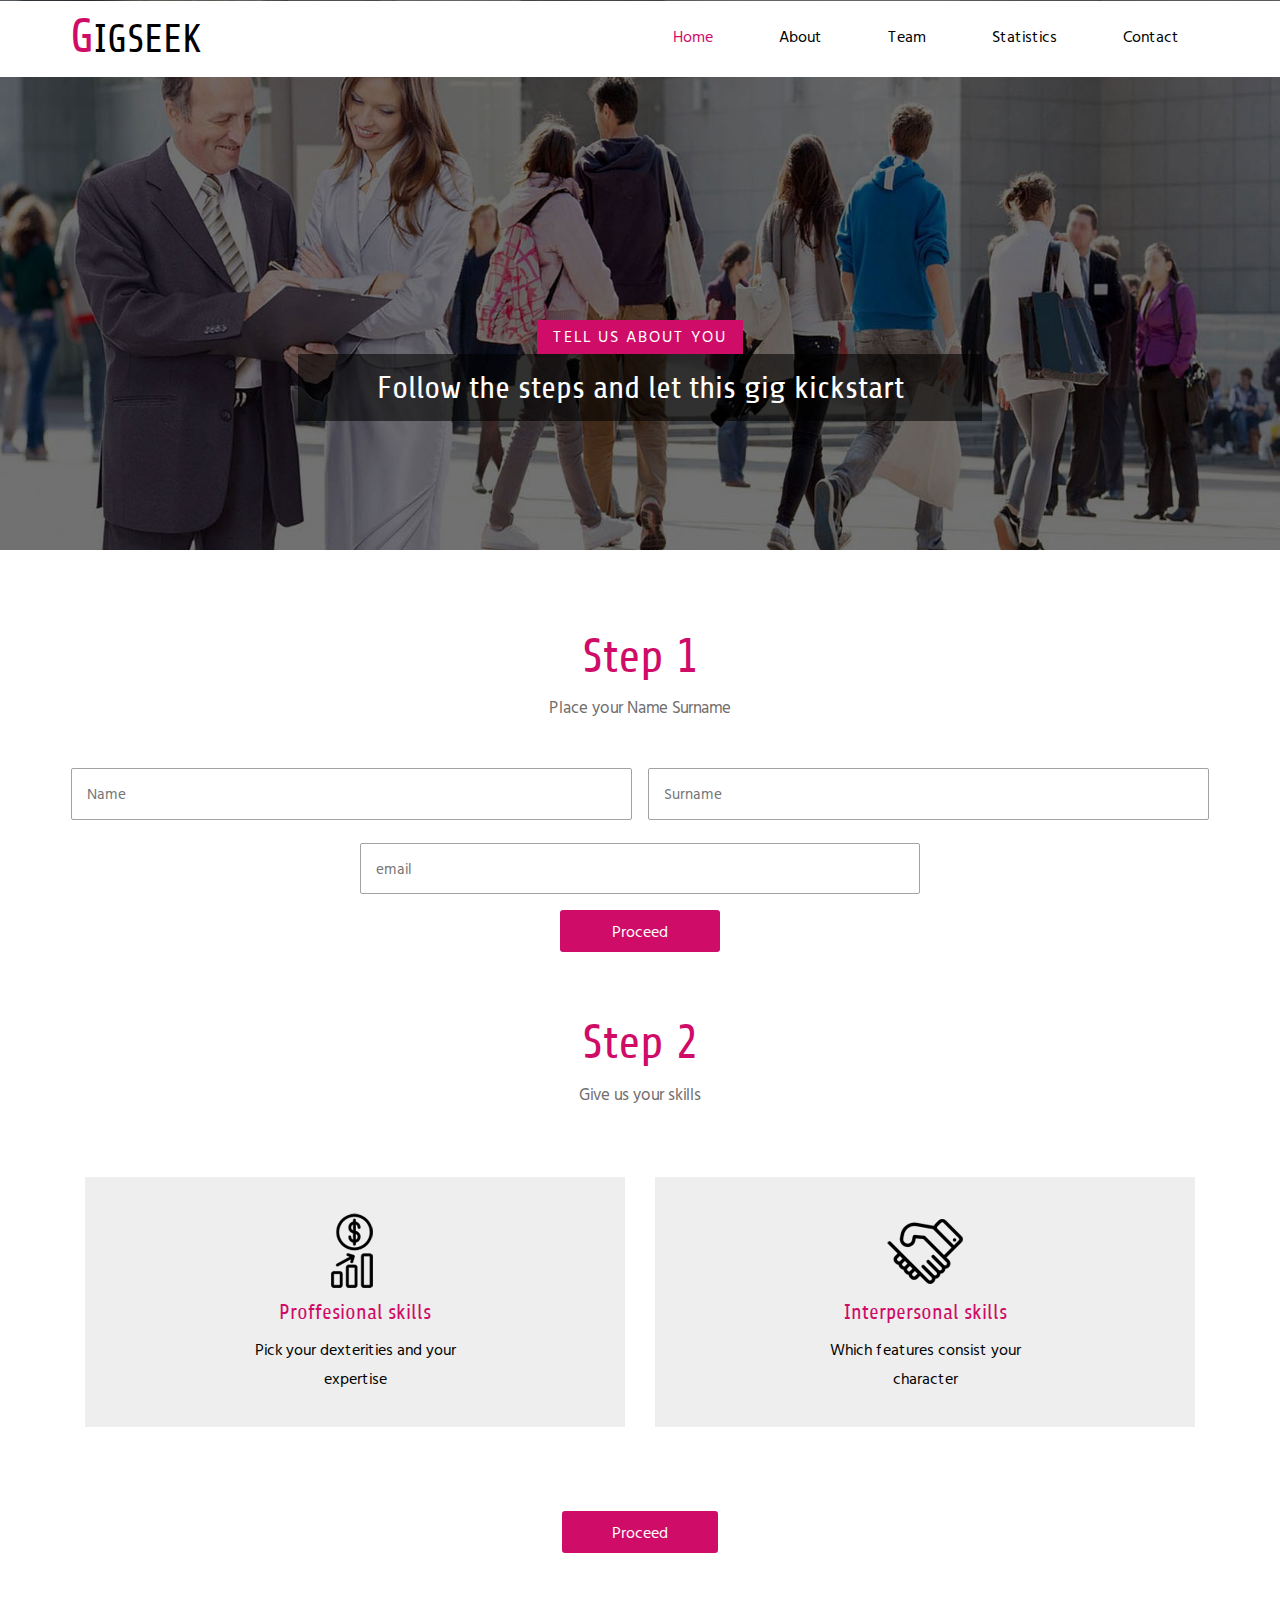
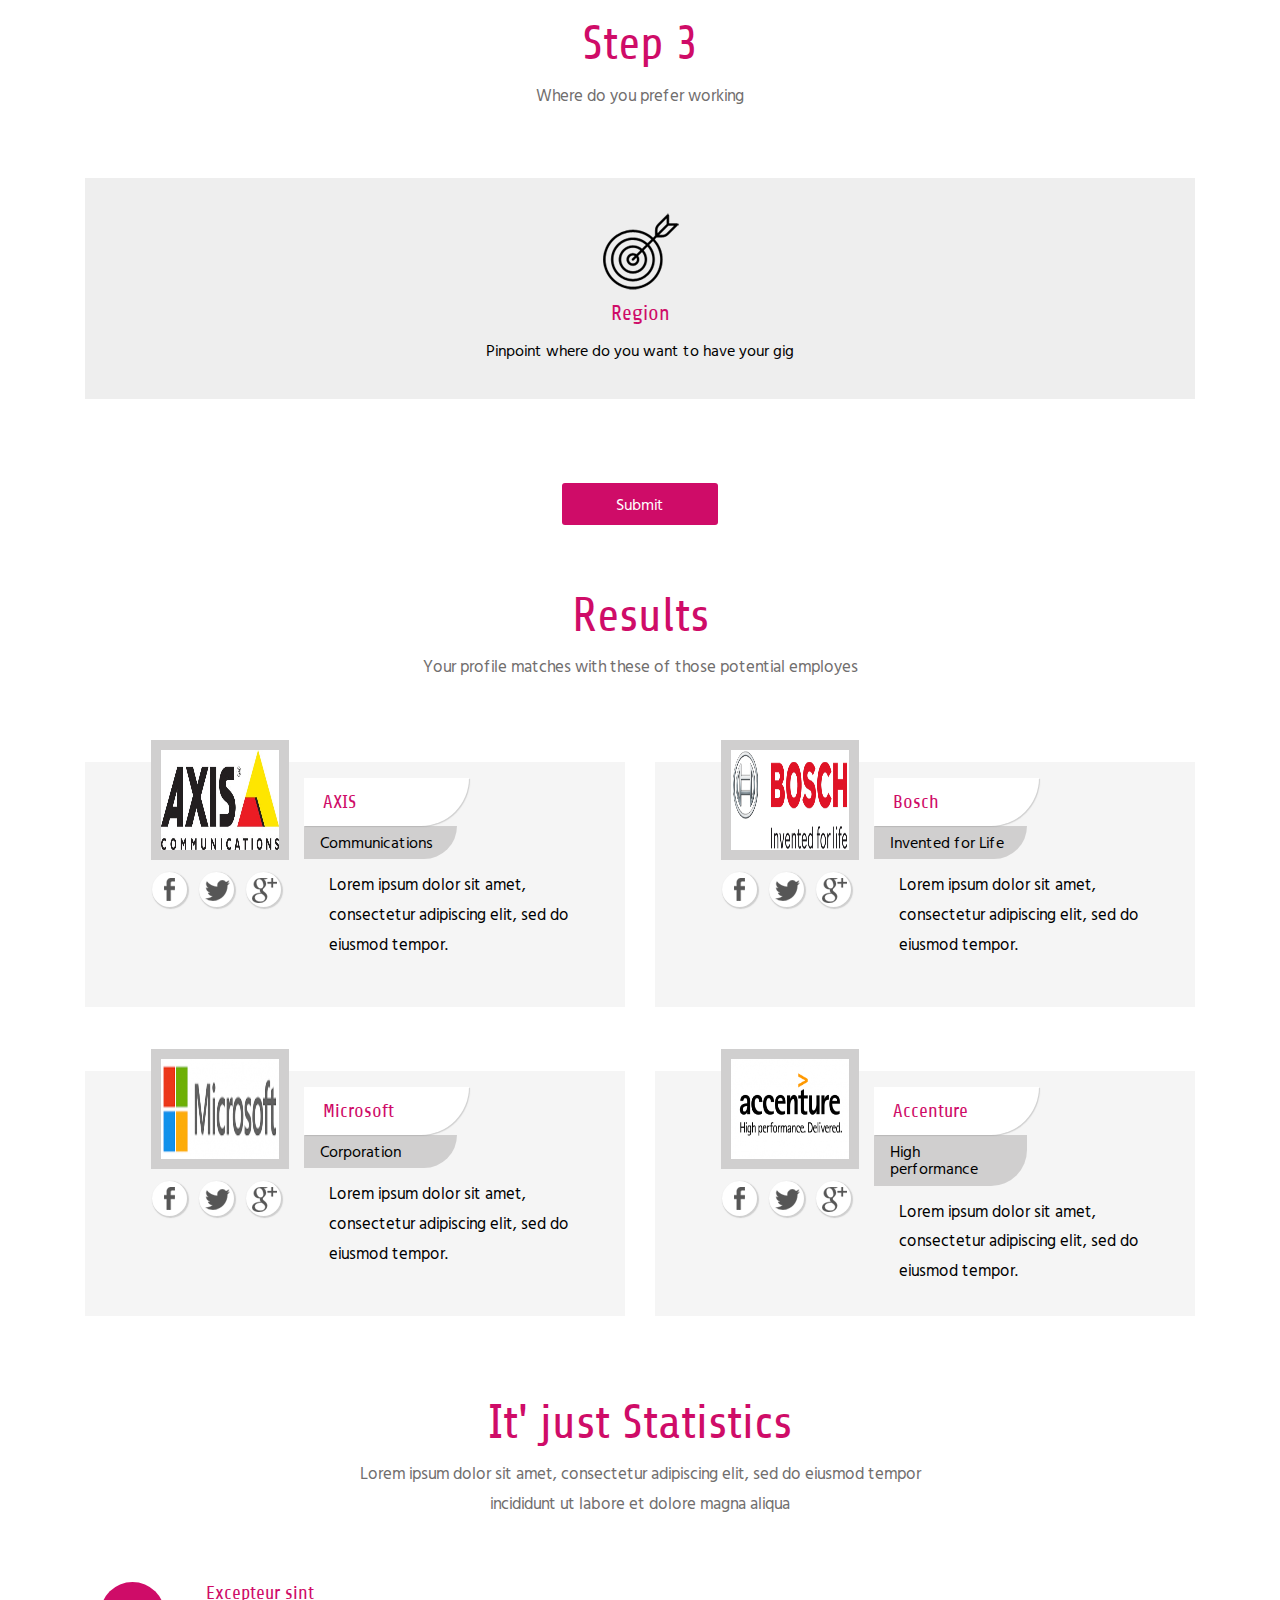
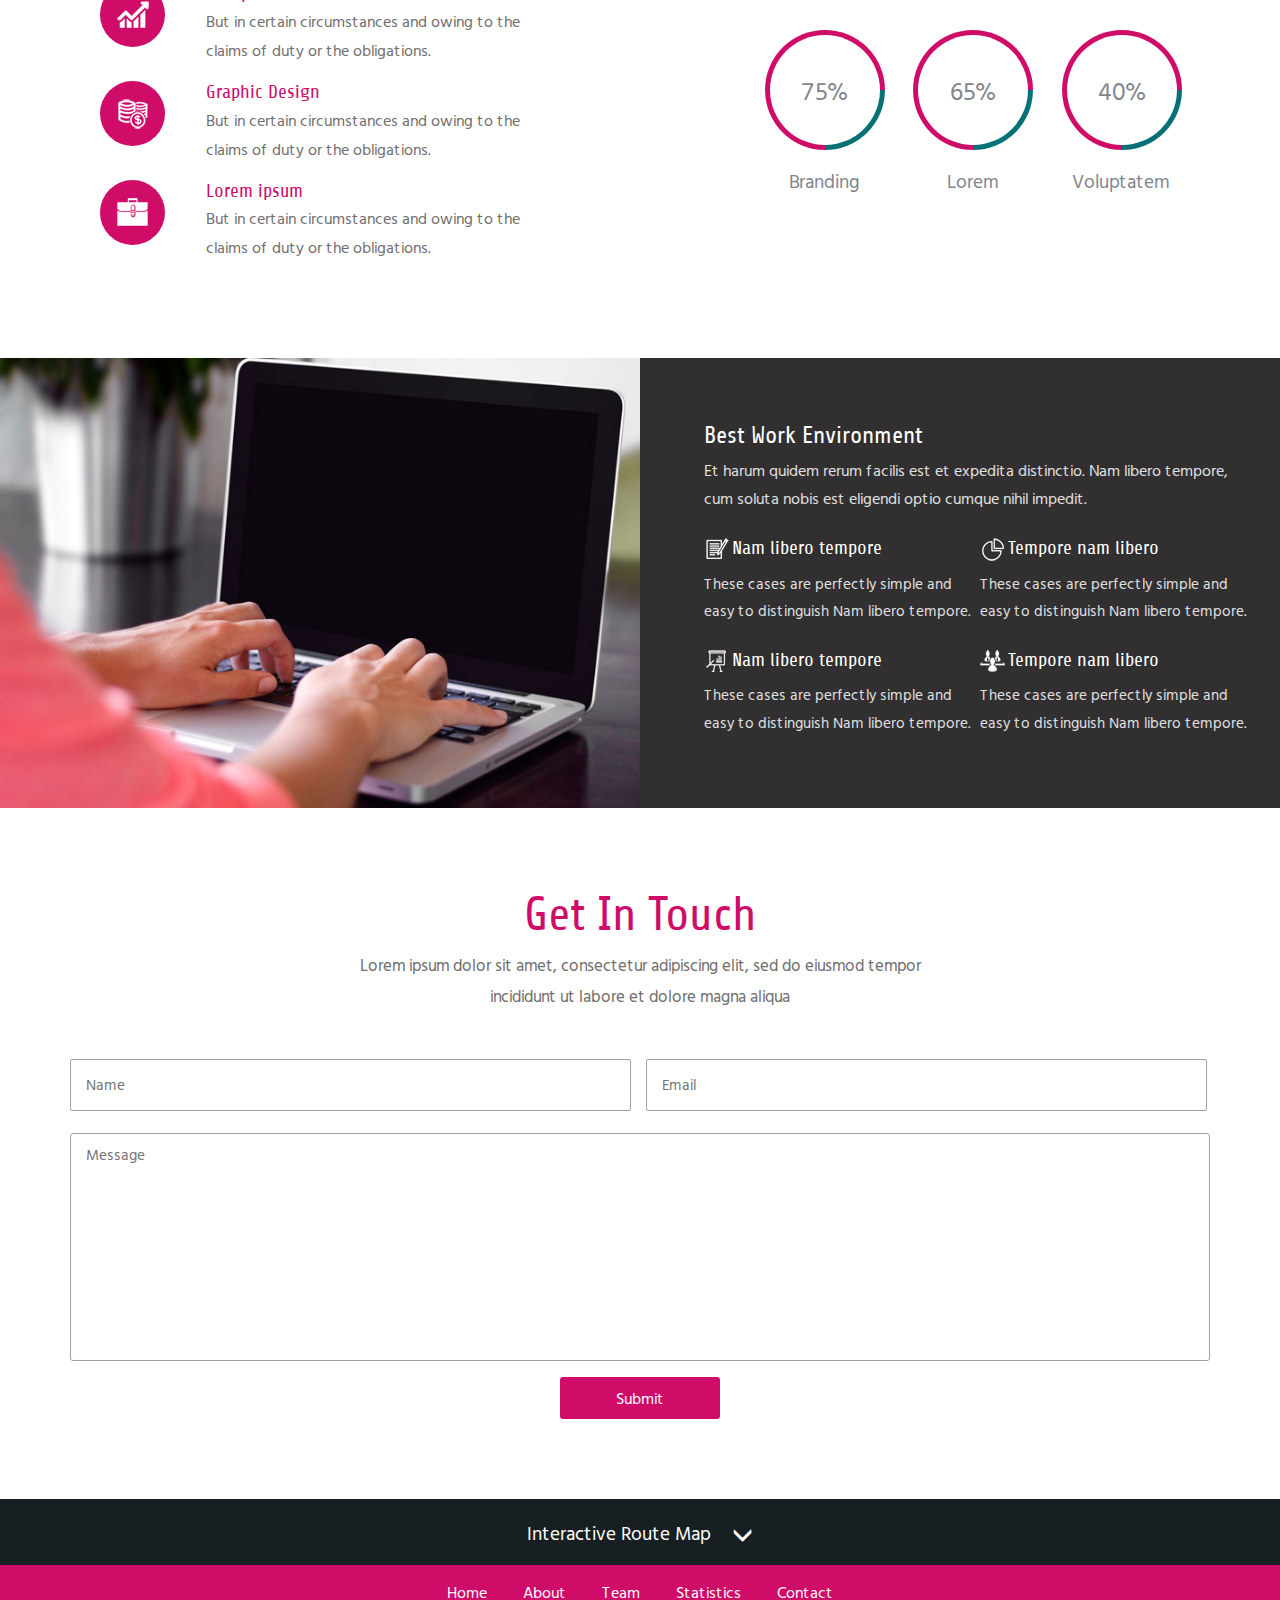
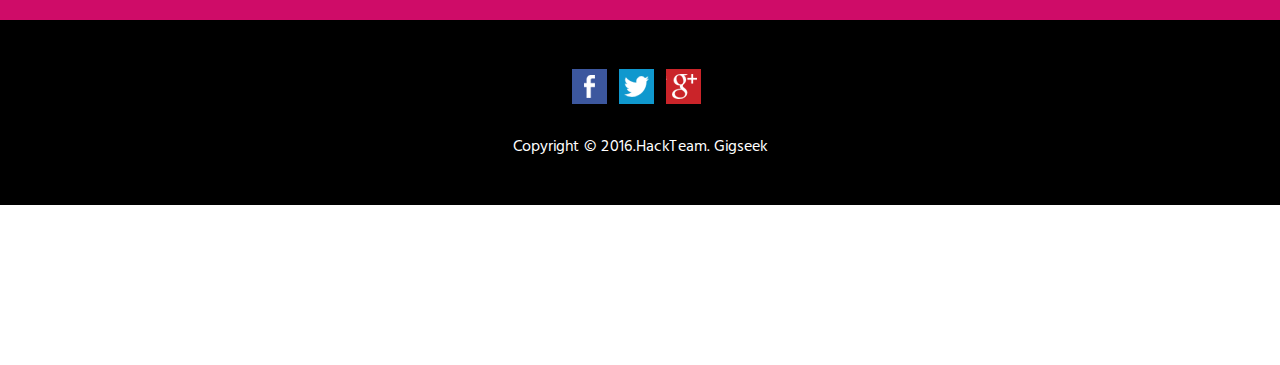
==== user.html @ b5176fba "add user page and modify home page" ====
<!DOCTYPE HTML>
<html>
<head>
<title>User</title>
<link href="css/bootstrap.css" rel="stylesheet" type="text/css" media="all">
<!-- jQuery (necessary for Bootstrap's JavaScript plugins) -->
<!-- Custom Theme files -->
<link href="css/style.css" rel="stylesheet" type="text/css" media="all"/>
<!-- Custom Theme files -->
<meta name="viewport" content="width=device-width, initial-scale=1">
<meta http-equiv="Content-Type" content="text/html; charset=utf-8" />
<meta name="keywords" content="" />
<script type="application/x-javascript"> addEventListener("load", function() { setTimeout(hideURLbar, 0); }, false); function hideURLbar(){ window.scrollTo(0,1); } </script>
<!--Google Fonts-->
<!--google fonts-->
<script src="js/jquery-1.11.0.min.js"></script>
<script src="js/jquery.circlechart.js"></script>
<!-- start-smoth-scrolling -->
<script type="text/javascript" src="js/move-top.js"></script>
<script type="text/javascript" src="js/easing.js"></script>
<script type="text/javascript">
	jQuery(document).ready(function($) {
		$(".scroll").click(function(event){		
			event.preventDefault();
			$('html,body').animate({scrollTop:$(this.hash).offset().top},1000);
		});
	});

	jQuery(document).ready(function($) {
		$(".nextstep").click(function(event){		
			event.preventDefault();
			$('html,body').animate({scrollTop:$(this).offset().top},500);
		});
	});
</script>
<!-- start-smoth-scrolling -->
</head>
<body>
<!--header strat here-->
<div class="header" id="home">
	<div class="container">
	  <div class="header-main">
	     <div class="logo">
		    <h1><a href="index.html"><span class="logo-clr">G</span>IGSEEK</a>		 </h1>
	     </div>
	     <div class="top-nav">
		 	 <span class="menu"> <img src="images/icon.png" alt=""></span>	
		      <nav class="cl-effect-1" id="cl-effect-1">		   		       											
					<ul class="res">
						<li><a href="#home" class="scroll active">Home</a></li>
						<li><a href="#about" class="scroll">About</a></li>
						<li><a href="#team" class="scroll">Team</a></li>
						<li><a href="#gallery" class="scroll">Statistics</a></li>	
						<li><a href="#contact" class="scroll">Contact</a></li>						
					</ul>
		   </nav>
				<!-- script-for-menu -->
								 <script>
								   $( "span.menu" ).click(function() {
									 $( "ul.res" ).slideToggle( 300, function() {
									 // Animation complete.
									  });
									 });
								</script>
				<!-- /script-for-menu -->

	    </div>
	     <div class="clearfix"> </div>
	  </div>
	</div>
</div>
<!--header strat here-->
<!--banner start here-->
<div  style="min-height:550px;" class="banner">
	<div class="container">
		<div class="banner-main">
			   <h3>Tell us about you</h3>
			   <h2>Follow the steps and let this gig kickstart</h2>
			<div class="clearfix"> </div>
		</div>
	</div>
</div>
<!--banner end here-->
<!--about start here-->
<div class="about-w3l" id="about">
	<div class="container">
		<div class="about-main-w3l">
			<div style='min-height: 350px;' class="about-top-w3l">
			   <h3>Step 1</h3>
			   <p> Place your Name Surname</p>
			   <div style=' margin-top: 4%;' class="get-touch-bottom">
			  	<form action="#" method="post">
			  		<input type="text" placeholder="Name" name="Name" required>
			  		 <input type="text" class="no-mar" placeholder="Surname" name="Surname" required>

			  		 <input type="text" class="no-mar" placeholder="email" name="email" required>
			  		
			  		<input type="submit"  class='nextstep' value="Proceed">
			  	</form>
			  </div>
			   




			</div>
		</div>
		<div class="about-main-w3l">
			<div style='min-height: 420px;' class="about-top-w3l">
 				<h3>Step 2</h3>
			   	<p> Give us your skills</p>
			   	<div style='margin-top: 6%;'>
			   		<div class="col-md-6 about-grid">
						<div class="about-grid-main">
							<img src="images/d1.png" alt="">
							<h4>Proffesional skills</h4>
							<p> Pick your dexterities and your expertise</p>
						</div>
					</div>
					<div class="col-md-6 about-grid">
						<div class="about-grid-main">
							<img src="images/d3.png" alt="">
							<h4>Interpersonal skills</h4>
							<p> Which features consist your character</p>
						</div>
					</div>

					<div style='margin-top:6%;' class=' col-md-12 get-touch-bottom '>
					
						<input type="submit"  class='nextstep' value="Proceed">
				
					</div>
			  		
				</div>
				
			  <div class="clearfix"> </div>
			</div>			
		</div>

		<div class="about-main-w3l">
			<div style='min-height: 420px;' class="about-top-w3l">
 				<h3>Step 3</h3>
			   	<p> Where do you prefer working</p>
			   	<div style='margin-top: 6%;'>
			   		<div class="col-md-12 about-grid">
						<div class="about-grid-main">
							<img src="images/d2.png" alt="">
							<h4>Region</h4>
							<p> Pinpoint where do you want to have your gig</p>
						</div>
					</div>
				
					<div style='margin-top:6%;' class=' col-md-12 get-touch-bottom '>
					
						<input type="submit"  class='nextstep' value="Submit">
				
					</div>
			  		
				</div>
				
			  <div class="clearfix"> </div>
			</div>			
		</div>
	
</div>
<!--about end here-->
<!--team start here-->
<div class="team" id="team">
	<div class="container">
		<div class="team-main">
			  <div class="team-top">
			  	<h3>Results</h3>
			  	<p>Your profile matches with these of those potential employes</p>
			  </div>
			  <div class="team-bottom">
			  	<div class="col-md-6 team-gris">
			  		<div class="team-member">
				  		<div class="team-img">
				  			<img style='  width: 64%;  height: 120px;' src="images/axis.jpg" alt="" class="img-responsive">
				  			<ul class="team-mem">				  				
				  				<li><a href="#" class="fa"><span class="team-icon"> </span> </a></li>
				  				<li><a href="#" class="tw"><span class="team-icon"> </span> </a></li>
				  				<li><a href="#" class="g"><span class="team-icon"> </span> </a></li>
				  			</ul>
				  		</div>
				  		<div class="team-text">
				  			<h3>AXIS</h3>
				  			<h4>Communications</h4>
				  		   <p>Lorem ipsum dolor sit amet, consectetur adipiscing elit, sed do eiusmod tempor.</p>
				  		</div>
				  	  <div class="clearfix"> </div>
			  	   </div>
			  	</div>
			  	<div class="col-md-6 team-gris">
			  	   <div class="team-member">
				  		<div class="team-img">
				  			<img style='  width: 64%;   height: 120px;' src="images/bosch.png" alt="" class="img-responsive">
				  			<ul class="team-mem">				  				
				  				<li><a href="#" class="fa"><span class="team-icon"> </span> </a></li>
				  				<li><a href="#" class="tw"><span class="team-icon"> </span> </a></li>
				  				<li><a href="#" class="g"><span class="team-icon"> </span> </a></li>
				  			</ul>
				  		</div>
				  		<div class="team-text">
				  			<h3>Bosch</h3>
				  			<h4>Invented for Life</h4>
				  		   <p>Lorem ipsum dolor sit amet, consectetur adipiscing elit, sed do eiusmod tempor.</p>
				  		</div>
				  	  <div class="clearfix"> </div>
			  	   </div>
			  </div>
			  	<div class="clearfix"> </div>
			 </div>
			 <div class="team-bottom">
			  	<div class="col-md-6 team-gris">
			  		<div class="team-member">
				  		<div class="team-img">
				  			<img  style=' width: 64%;   height: 120px;' src="images/microsoft.png" alt="" class="img-responsive">
				  			<ul class="team-mem">				  				
				  				<li><a href="#" class="fa"><span class="team-icon"> </span> </a></li>
				  				<li><a href="#" class="tw"><span class="team-icon"> </span> </a></li>
				  				<li><a href="#" class="g"><span class="team-icon"> </span> </a></li>
				  			</ul>
				  		</div>
				  		<div class="team-text">
				  			<h3>Microsoft</h3>
				  			<h4>Corporation</h4>
				  		   <p>Lorem ipsum dolor sit amet, consectetur adipiscing elit, sed do eiusmod tempor.</p>
				  		</div>
				  	  <div class="clearfix"> </div>
			  	   </div>
			  	</div>
			  	<div class="col-md-6 team-gris">
			  		<div class="team-member">
				  		<div class="team-img">
				  			<img  style=' width: 64%;   height: 120px;' src="images/accenture.png" alt="" class="img-responsive">
				  			<ul class="team-mem">				  				
				  				<li><a href="#" class="fa"><span class="team-icon"> </span> </a></li>
				  				<li><a href="#" class="tw"><span class="team-icon"> </span> </a></li>
				  				<li><a href="#" class="g"><span class="team-icon"> </span> </a></li>
				  			</ul>
				  		</div>
				  		<div class="team-text">
				  			<h3>Accenture</h3>
				  			<h4>High performance</h4>
				  		   <p>Lorem ipsum dolor sit amet, consectetur adipiscing elit, sed do eiusmod tempor.</p>
				  		</div>
				  	  <div class="clearfix"> </div>
			  	   </div>
			  	</div>
			  	
		</div>
	</div>
</div>
<!--team end here-->
<!--design1 start here-->
<!--design1 end here-->
<!--services start here-->
<div class="gallery" id="gallery">
	<div class="container">
		<div class="services-main-agile">
			   <div class="service-top-agile">
				   <h3>It' just Statistics</h3>
				   <p>Lorem ipsum dolor sit amet, consectetur adipiscing elit, sed do eiusmod tempor incididunt ut labore et dolore magna aliqua</p>
			  </div>
			  <div class="services-bottom">
			  	 <div class="col-md-7 services-bottom-left">
			  		<div class="ser-grid">
			  		    <div class="col-md-2 ser-icon">
			  			   <span><img src="images/d4.png" alt=""></span>
			  			</div>
			  			<div class="col-md-10 ser-text">
			  				<h4>Excepteur sint</h4>
			  				<p>But in certain circumstances and owing to the claims of duty or the obligations.</p>
			  			</div>
			  			<div class="clearfix"> </div>
			  		</div>
			  		<div class="ser-grid">
			  		    <div class="col-md-2 ser-icon">
			  			   <span><img src="images/d7.png" alt=""></span>
			  			</div>
			  			<div class="col-md-10 ser-text">
			  				<h4>Graphic Design</h4>
			  				<p>But in certain circumstances and owing to the claims of duty or the obligations.</p>
			  			</div>
			  			<div class="clearfix"> </div>
			  		</div>
			  		<div class="ser-grid">
			  		    <div class="col-md-2 ser-icon">
			  			   <span><img src="images/d6.png" alt=""></span>
			  			</div>
			  			<div class="col-md-10 ser-text">
			  				<h4>Lorem ipsum</h4>
			  				<p>But in certain circumstances and owing to the claims of duty or the obligations.</p>
			  			</div>
			  			<div class="clearfix"> </div>
			  		</div>
			  		
			  	 </div>
			  	 <div class="col-md-5 services-bottom-rit">
			  	 	<div class="col-md-4 ser-crl1">
			  		  <div class="demo-4" data-percent="75"> </div>
			  		  <h4>Branding</h4>
			  		 </div>
			  		 <div class="col-md-4 ser-crl1">
				      <div class="demo-5" data-percent="65"> </div>
				      <h4>Lorem</h4>
				     </div>
				     <div class="col-md-4 ser-crl1">
				      <div class="demo-6" data-percent="40"> </div>
				      <h4>voluptatem</h4>
				     </div>
				     <div class="clearfix"> </div>
			  	 </div>
                        <script>
							$('.demo-4').percentcircle({
							animate : true,
							diameter : 100,
							guage: 3,
							coverBg: '#fff',
							bgColor: '#cf790c',
							fillColor: '#46CFB0',
							percentSize: '18px',
							percentWeight: 'normal'
							});		
							$('.demo-5').percentcircle({
							animate : true,
							diameter : 100,
							guage: 3,
							coverBg: '#fff',
							bgColor: '#efefef',
							fillColor: '#8BC163',
							percentSize: '18px',
							percentWeight: '20px'
							});	
							$('.demo-6').percentcircle({
							animate : true,
							diameter : 100,
							guage: 10,
							coverBg: '#fff',
							bgColor: '#efefef',
							fillColor: '#D870A9',
							percentSize: '18px',
							percentWeight: 'normal'
							});		
										
								</script>			  	 
			   <div class="clearfix"> </div>
		    </div>			
		</div>
	</div>
</div>
<!--services end here-->
<!--design2 start here-->
<div class="design2">
	<div class="design-2-main">
		<div class="col-md-6 design2-left">
			
		</div>
		<div class="col-md-6 design2-right">
			<div class="design2-top">
				<h3>Best Work Environment</h3>
			    <p> Et harum quidem rerum facilis est et expedita distinctio. Nam libero tempore, cum soluta nobis est eligendi optio cumque nihil impedit.</p>
			</div>
		   <div class="design2-main-grid">
			   	<div class="design2-grid-left">
			   		<span class="d-work"> </span>
			   		<div class="design2-text">
			   			<h4>Nam libero tempore</h4>			   			
			   		</div>
			   		<p> These cases are perfectly simple and easy to distinguish Nam libero tempore.</p>
			   		<div class="clearfix"> </div>
			   	</div>
			   	<div class="design2-grid-left">
			   		<span class="d1-work"> </span>
			   		<div class="design2-text">
			   			<h4>Tempore nam libero</h4>			   			
			   		</div>
			   		<p> These cases are perfectly simple and easy to distinguish Nam libero tempore.</p>
			   		<div class="clearfix"> </div>
			   	</div>
			  <div class="clearfix"> </div>
		   </div>
		   <div class="design2-main-grid">
			   	<div class="design2-grid-left">
			   		<span class="d2-work"> </span>
			   		<div class="design2-text">
			   			<h4>Nam libero tempore</h4>			   			
			   		</div>
			   		<p> These cases are perfectly simple and easy to distinguish Nam libero tempore.</p>
			   		<div class="clearfix"> </div>
			   	</div>
			   	<div class="design2-grid-left">
			   		<span class="d3-work"> </span>
			   		<div class="design2-text">
			   			<h4>Tempore nam libero</h4>			   			
			   		</div>
			   		<p> These cases are perfectly simple and easy to distinguish Nam libero tempore.</p>
			   		<div class="clearfix"> </div>
			   	</div>
			  <div class="clearfix"> </div>
		   </div>
		</div>
		<div class="clearfix"> </div>
	</div>
</div>
<!--design2 end here-->
<!--gallery-->
<script src="js/easyResponsiveTabs.js" type="text/javascript"></script>
		    <script type="text/javascript">
			    $(document).ready(function () {
			        $('#horizontalTab').easyResponsiveTabs({
			            type: 'default', //Types: default, vertical, accordion           
			            width: 'auto', //auto or any width like 600px
			            fit: true   // 100% fit in a container
			        });
			    });
				
</script>
<!--script-->
<script src="js/jquery.chocolat.js"></script>
		<link rel="stylesheet" href="css/chocolat.css" type="text/css" media="screen" charset="utf-8">
		<!--light-box-files -->
		<script type="text/javascript" charset="utf-8">
		$(function() {
			$('.img-top a').Chocolat();
		});
		</script>

<!--gallery-->

<!--gallery-->
<!--happy start here-->
<script src="js/responsiveslides.min.js"></script>
 <script>
    // You can also use "$(window).load(function() {"
    $(function () {
      $("#slider").responsiveSlides({
      	auto: true,
        manualControls: '#slider3-pager',
      });
    });
  </script>
<!--happy end here-->
<!--get in touch start here-->
<div class="get-touch" id="contact">
	<div class="container">
		<div class="get-touch-main">
			  <div class="get-touch-top">
			  	   <h3>Get In Touch</h3>
			  	   <p>Lorem ipsum dolor sit amet, consectetur adipiscing elit, sed do eiusmod tempor incididunt ut labore et dolore magna aliqua</p>
			  </div>
			  <div class="get-touch-bottom">
			  	<form action="#" method="post">
			  		<input type="text" placeholder="Name" name="Name">
			  		 <input type="text" class="no-mar" placeholder="Email" name="Email" required>
			  		<textarea placeholder="Message" name="Message" ></textarea>
			  		<input type="submit" value="Submit">
			  	</form>
			  </div>
		</div>
	</div>
</div>
<!--get in touch end here-->
<!--map start here-->
	<div class="map">
		<ul class="faq">
			<li class="item1 wow fadeInDown animated" data-wow-delay=".5s"><a href="#">Interactive Route Map<span class="glyphicon glyphicon-menu-down"></span></a>
				<ul>
					<li class="subitem1">
						<iframe src=""> </iframe>
					</li>										
				</ul>
			</li>
		</ul>
		<!-- script for tabs -->
		<script type="text/javascript">
			$(function() {
			
				var menu_ul = $('.faq > li > ul'),
					   menu_a  = $('.faq > li > a');
				
				menu_ul.hide();
			
				menu_a.click(function(e) {
					e.preventDefault();
					if(!$(this).hasClass('active')) {
						menu_a.removeClass('active');
						menu_ul.filter(':visible').slideUp('normal');
						$(this).addClass('active').next().stop(true,true).slideDown('normal');
					} else {
						$(this).removeClass('active');
						$(this).next().stop(true,true).slideUp('normal');
					}
				});
			
			});
		</script>
		<!-- script for tabs -->
	</div>
<!--map end here-->
<!--footer nav start-->
<div class="footer">
	<div class="container">
		<div class="footer-main">
			<ul>
				<li><a href="#home" class="scroll active">Home</a></li>
				<li><a href="#about" class="scroll">About</a></li>
				<li><a href="#team" class="scroll">Team</a></li>
				<li><a href="#gallery" class="scroll">Statistics</a></li>	
				<li><a href="#contact" class="scroll">Contact</a></li>						
			</ul>
		</div>
	</div>
</div>
<!--footer nav end here--> 
<!--copy rights start here-->
<div class="copy-right">
	<div class="container">
		 <div class="copy-rights-main">		
		 	       <ul class="ftr-icons">
					<li><a href="#"><span class="fa"> </span>
						<div class="tooltip"><span>Facebook</span></div>
					</a></li>
					<li><a href="#"><span class="tw"> </span>
						<div class="tooltip"><span>Twitter</span></div>
					</a></li>
					<li><a href="#"><span class="g"> </span>
						<div class="tooltip"><span>Google</span></div>
					</a></li>
				  </ul>
 	
		 		  <p>Copyright &copy; 2016.HackTeam. Gigseek</p>		 	
    	 </div>
    </div>
     <script type="text/javascript">
										$(document).ready(function() {
											/*
											var defaults = {
									  			containerID: 'toTop', // fading element id
												containerHoverID: 'toTopHover', // fading element hover id
												scrollSpeed: 1200,
												easingType: 'linear' 
									 		};
											*/
											
											$().UItoTop({ easingType: 'easeOutQuart' });
											
										});
									</script>
						<a href="#" id="toTop" style="display: block;"> <span id="toTopHover" style="opacity: 1;"> </span></a>

</div>
<!--copy right end here-->
</body>
</html>
---- css/style.css ----
h4, h5, h6,
h1, h2, h3 {margin: 0;}
ul, ol {margin: 0;}
p {margin: 0;}
html, body{
  font-family: 'HindVadodara-Regular';
   font-size: 100%;
   background:#fff; 
}
a {
  text-decoration: none;
  transition: 0.5s all;
  -webkit-transition: 0.5s all;
  -moz-transition: 0.5s all;
  -o-transition: 0.5s all;
}
a:hover {
  transition: 0.5s all;
  -webkit-transition: 0.5s all;
  -moz-transition: 0.5s all;
  -o-transition: 0.5s all;
  text-decoration:none;
}
@font-face {
    font-family: 'Share-Regular';
    src:url(../fonts/Share-Regular.ttf) format('truetype');
}
@font-face {
	font-family: 'HindVadodara-Regular';
    src:url(../fonts/HindVadodara-Regular.ttf) format('truetype');
}
/*--header start here--*/
/*--header start here--*/
.header {
    padding: 1em 0em;
    background:#fff;
	position: fixed;
    width: 100%;
    z-index: 99;
}
.logo {
    float: left;
}
span.menu {
    display: none;
}
.top-nav {
    float: right;
	position:static;
}
.top-nav ul {
    padding: 0px;
    list-style: none;
}
.top-nav ul li {
    display: inline-block;
}
.top-nav ul li a {
    padding: 0.5em 1em;
    font-size: 1em;
    color:#000;
    display: block;
    font-family: 'HindVadodara-Regular';
}
.top-nav ul li a:hover,.top-nav ul li a.active {
	color:#CF0C68;
}
.logo h1 {
    font-size: 2.5em;
    font-family: 'Share-Regular';
    
}
span.logo-clr {
    color: #CF0C68;
    font-size: 1.2em;
    display: inline-block;
    line-height: 0.7em;
}
.logo h1 a{
	color:#000;
	 display: inline-block;
}

/*--commen style--*/
nav a:hover,
nav a:focus {
	outline: none;
}

/* Effect 1: Brackets */
.cl-effect-1 a::before,
.cl-effect-1 a::after {
	display: inline-block;
	opacity: 0;
	-webkit-transition: -webkit-transform 0.3s, opacity 0.2s;
	-moz-transition: -moz-transform 0.3s, opacity 0.2s;
	transition: transform 0.3s, opacity 0.2s;
}

.cl-effect-1 a::before {
	margin-right: 10px;
	content: '[';
	-webkit-transform: translateX(20px);
	-moz-transform: translateX(20px);
	transform: translateX(20px);
}

.cl-effect-1 a::after {
	margin-left: 10px;
	content: ']';
	-webkit-transform: translateX(-20px);
	-moz-transform: translateX(-20px);
	transform: translateX(-20px);
}

.cl-effect-1 a:hover::before,
.cl-effect-1 a:hover::after,
.cl-effect-1 a:focus::before,
.cl-effect-1 a:focus::after {
	opacity: 1;
	-webkit-transform: translateX(0px);
	-moz-transform: translateX(0px);
	transform: translateX(0px);
}

/* Effect 2: 3D rolling links, idea from http://hakim.se/thoughts/rolling-links */
.cl-effect-2 a {
	line-height: 44px;
	-webkit-perspective: 1000px;
	-moz-perspective: 1000px;
	perspective: 1000px;
}
/*--header end here--*/
/*--banner strat here--*/
.banner {
    background: url(../images/banner.jpg)no-repeat;
    min-height: 725px;
    background-size: cover;
}
.banner-main {
    padding-top: 20em;
        text-align: center;
}
.banner-main h3 {
    font-size: 1em;
    color: #fff;
    padding: 0.5em 1em;
    background: #CF0C68;
    display: inline-block;
    font-family: 'HindVadodara-Regular';
    text-transform: uppercase;
    letter-spacing: 2px;
}
.banner-main h2 {
    font-size: 2em;
    color: #fff;
    padding: 0.5em 1em;
    background: rgba(0, 0, 0, 0.57);
    display: block;
    width: 60%;
    margin: 0 auto;
    font-family: 'Share-Regular';
}
/*--banner end here--*/
/*--about start here--*/
.about-w3l {
    padding: 5em 0em;
}
.about-top-w3l {
    text-align: center;
    padding: 0em 0em 4em 0em;
}
.about-top-w3l h3 {
    font-size: 3em;
    color:#CF0C68;
    margin-bottom: 0.2em;
    font-family: 'Share-Regular';
}
.about-top-w3l p {
    font-size: 1.05em;
    color:#716E6E;
    margin: 0 auto;
    width: 50%;
    line-height: 1.8em;
}
.about-grid {
    text-align: center;
}
.about-grid-main {
    background: #eee;
    padding:2em 2em;
    border: 2px solid #EEEEEE;
}
.about-grid-main:hover{
	border: 2px solid #000;
	border-radius: 5px;
	transition: 0.5s all;
  -webkit-transition: 0.5s all;
  -moz-transition: 0.5s all;
  -o-transition: 0.5s all;
}
/*-- w3layouts --*/
.about-grid-main h4 {
    font-size: 1.3em;
    color:#CF0C68;
    margin: 0.5em 0em;
    font-family: 'Share-Regular';
}
.about-grid-main p {
    font-size: 1em;
    color: #000;
    line-height: 1.8em;
}
/*--about end here--*/
/*--team start here--*/
.team {
    padding: 0em 0em 5em 0em;
}
.team-bottom {
    margin-top: 4em;
}
.team-top {
    text-align: center;
    padding-bottom: 1em;
}
.team-top h3 {
    font-size: 3em;
    color: #CF0C68;
    margin-bottom: 0.2em;
    font-family: 'Share-Regular';
}
.team-top p {
    font-size: 1.05em;
    color: #716E6E;
    margin: 0 auto;
    width: 50%;
    line-height: 1.8em;
}
.team-img {
    float: left;
    width: 40%;
    position: absolute;
    top: -9%;
    left: 5%;
}
.team-text {
    float: right;
    width: 60%;
}
/*-- agileits --*/
.team-member {
    background: #f5f5f5;
    padding: 1em;
    position: relative;
    min-height: 245px;
}
.team-img img {
    border: 10px solid #D0CFCF;
    background-color: white;
    margin:0 auto;
}
.team-img ul.team-mem {
    padding:0.8em 0em 0em 0em;
    list-style: none;
        text-align: center;
}
.team-img ul.team-mem li{
   display: inline-block;
   margin-right: 0.5em;
}
.team-img ul.team-mem li a {
    background: url(../images/t-icons.png)no-repeat #fff;
    display: inline-block;
    width: 35px;
    height: 35px;
    border-radius: 50px;
    box-shadow: 1px 1px 1px 1px rgba(153, 153, 153, 0.41)
}
.team-img ul.team-mem li a.fa {
    background-position: 12px 5px;
}
.team-img ul.team-mem li a.tw {
    background-position:-17px 6px;
}
.team-img ul.team-mem li a.g {
    background-position:-47px 6px;
}
.team-img ul.team-mem li a:hover {
    background: url(../images/t-icons.png)no-repeat #CF0C68;
}
.team-img ul.team-mem li a.fa:hover {
    background-position: 12px -25px;
}
.team-img ul.team-mem li a.tw:hover {
    background-position: -17px -24px;
}
.team-img ul.team-mem li a.g:hover {
    background-position: -47px -25px;
}
/*-- w3layouts --*/
.team-text h3 {
    font-size: 1.2em;
    color: #CF0C68;
    background: #fff;
    padding: 0.7em 1em;
    display: inline-block;
    width: 54%;
    font-family: 'Share-Regular';
    border-radius: 0px 0px 50px 0px;    
    box-shadow: 1px 1px 1px 0px rgba(153, 153, 153, 0.41)
}
.team-text h4 {
    font-size: 1em;
    color: #000;
    padding: 0.5em 1em;
    background: #D0CFCF;
    width: 50%;
    border-radius: 0px 0px 36px 0px;
}
.team-text p {
    font-size: 1.03em;
    color: #000;
    line-height: 1.8em;
    margin: 10px 0px 0px 25px;
}
/*--team end here--*/
/*--design1 start here--*/
.design1-left {
    background: url(../images/b3.jpg)no-repeat;
    min-height: 400px;
    background-size: cover;
}
.design1-right {
    padding: 5em 3em;
}
.design1-right {
    padding: 7em 0em 0em 4em;
    background: #EEE;
    min-height: 400px;
}
.design1-right h3 {
    font-size: 2em;
    color:#CF0C68;
    margin-bottom: 0.4em;
    font-family: 'Share-Regular';
}

/*-- agileits --*/
.design1-right p {
    width: 50%;
    line-height: 1.8em;
    font-size: 1.1em;
    color: #000;
}
/*--design end here--*/
/*--services start here--*/
.services-agile {
    padding: 5em 0em;
}
.service-top-agile {
    text-align: center;
    padding-bottom: 4em;
}
.service-top-agile h3 {
    font-size: 3em;
    color: #CF0C68;
    margin-bottom: 0.2em;
    font-family: 'Share-Regular';
}
.service-top-agile p {
    font-size: 1.05em;
    color:#716E6E;
    margin: 0 auto;
    width: 50%;
    line-height: 1.8em;
}
.ser-icon span {
    display: inline-block;
    width: 65px;
    height: 65px;
    background:#CF0C68;
    text-align: center;
    border-radius: 70px;
    line-height: 3.9em;
        cursor: pointer;
}
.ser-icon span:hover{
	background:#4F5154;
	 transition: 0.5s all;
  -webkit-transition: 0.5s all;
  -moz-transition: 0.5s all;
  -o-transition: 0.5s all;
}
.ser-grid {
    margin-bottom: 1em;
}
.ser-text h4 {
    font-size: 1.2em;
    color:#CF0C68;
    margin-bottom: 0.2em;
    font-family: 'Share-Regular';
}
.ser-text p {
    font-size: 1em;
    color:#716E6E;
    line-height: 1.8em;
    width: 70%;
}
.services-bottom-rit {
    padding-top: 3em;
}
.ser-crl1 h4 {
    font-size: 1.2em;
    text-align: center;
    margin-top: 1em;
    color: #81858e;
	text-transform: capitalize;
}
/*--circle --*/
.demo-4 {
    height: 120px;
}
.demo-5 {
    height: 120px;
}
.demo-6 {
    height: 120px;
}
.cir {
    width: 110px !important;
    height: 110px !important;
    top: 5px !important;
    left: 5px !important;
}
.ab {
    width: 120px !important;
    height: 120px !important;    
    background-image: linear-gradient(360deg, transparent 50%, #CF0C68 50%), linear-gradient(90deg, #CF0C68 50%, transparent 50%) !important;
    background-color: #067177 !important;
}
span.perc {
    line-height: 111px !important;
    font-size: 25px !important;
    margin: 0 auto !important;
    color: #81858e !important;
}
/*--services end here--*/
/*--design2 start here--*/
.design2-left {
    background: url(../images/b4.jpg)no-repeat;
    min-height: 450px;
    background-size: cover;
}
.design2-right {
    padding: 4em 1.5em 3em 4em;
    background:#312f30;
    min-height: 450px;
}
.design2-top h3 {
    font-size: 1.5em;
    color: #fff;
    margin-bottom: 0.3em;
    font-family: 'Share-Regular';
}
.design2-top p {
    font-size: 1em;
    color:#E0E0E0;
    line-height: 1.8em;
    width: 75%;
}
span.d-work {
    background: url(../images/d8.png)no-repeat center;
    width: 25px;
    height: 25px;
    display: inline-block;
    vertical-align: top;
}
span.d1-work {
    background: url(../images/d9.png)no-repeat center;
    width: 25px;
    height: 25px;
    display: inline-block;
    vertical-align: top;
}
span.d2-work {
    background: url(../images/d10.png)no-repeat center;
    width: 25px;
    height: 25px;
    display: inline-block;
    vertical-align: top;
}
span.d3-work {
    background: url(../images/d5.png)no-repeat center;
    width: 25px;
    height: 25px;
    display: inline-block;
    vertical-align: top;
}
.design2-text {
    display: inline-block;
    float: right;
    width: 90%;
}
.design2-grid-left {
    float: left;
    width: 50%;
}
.design2-text h4 {
    display: inline-block;
    font-size: 1.2em;
    color: #fff;
    font-family: 'Share-Regular';
}
.design2-main-grid {
    margin-top: 1.5em;
}
.design2-grid-left p {
    font-size: 1em;
    color:#E0E0E0;
    line-height: 1.8em;
    margin-top: 0.5em;
}
/*--design2 end here--*/
/*--gallery--*/
.gallery-top{
	text-align:center;
	padding: 0em 0em 4em 0em;
}
.gallery-top h3{
	font-size: 3em;
	color:#CF0C68;
	margin: 0;
	padding: 0em 0 0.3em 0;
	 font-family: 'Share-Regular';
}
.gallery-top p{
	color: #716E6E;
  font-size: 1em;
  width: 50%;
  margin: 0 auto;
  line-height: 1.8em;
}
.gallery {
  padding: 5em 0;
}
/*--commen style start here--*/
/* Better spacing on download options in getting started */
.bs-docs-dl-options h4 {
  margin-top: 15px;
  margin-bottom: 5px;
}


.ih-item {
  position: relative;
  -webkit-transition: all 0.35s ease-in-out;
  -moz-transition: all 0.35s ease-in-out;
  transition: all 0.35s ease-in-out;
}
.ih-item,
.ih-item * {
  -webkit-box-sizing: border-box;
  -moz-box-sizing: border-box;
  box-sizing: border-box;
}
.ih-item a {
  color: #333;
}
.ih-item a:hover {
  text-decoration: none;
}
.ih-item img {
  width: 100%;
}

.ih-item.circle {
  position: relative;
  width: 220px;
  height: 220px;
  border-radius: 50%;
}
.ih-item.circle .img {
  position: relative;
  width: 220px;
  height: 220px;
  border-radius: 50%;
}
.ih-item.circle .img:before {
  position: absolute;
  display: block;
  content: '';
  width: 100%;
  height: 100%;
  border-radius: 50%;
  box-shadow: inset 0 0 0 16px rgba(255, 255, 255, 0.6), 0 1px 2px rgba(0, 0, 0, 0.3);
  -webkit-transition: all 0.35s ease-in-out;
  -moz-transition: all 0.35s ease-in-out;
  transition: all 0.35s ease-in-out;
}
.ih-item.circle .img img {
  border-radius: 50%;
}
.ih-item.circle .info {
  position: absolute;
  top: 0;
  bottom: 0;
  left: 0;
  right: 0;
  text-align: center;
  border-radius: 50%;
  -webkit-backface-visibility: hidden;
  backface-visibility: hidden;
}

.ih-item.square {
  position: relative;
  
  border: 8px solid #fff;
  box-shadow: 1px 1px 3px rgba(0, 0, 0, 0.3);
}
.ih-item.square .info {
  position: absolute;
  top: 0;
  bottom: 0;
  left: 0;
  right: 0;
  text-align: center;
  -webkit-backface-visibility: hidden;
  backface-visibility: hidden;
}

/*--effect7 start here--*/
.ih-item.square.effect7 {
  overflow: hidden;
}
.ih-item.square.effect7.colored .info {
  background: #1a4a72;
  background: rgba(26, 74, 114, 0.6);
}
.ih-item.square.effect7.colored .info h3 {
  background: rgba(12, 34, 52, 0.6);
}
.ih-item.square.effect7 .img {
  -webkit-transition: all 0.35s ease-in-out;
  -moz-transition: all 0.35s ease-in-out;
  transition: all 0.35s ease-in-out;
  -webkit-transform: scale(1);
  -moz-transform: scale(1);
  -ms-transform: scale(1);
  -o-transform: scale(1);
  transform: scale(1);
}
.ih-item.square.effect7 .info {
  background: #333333;
  background: rgba(0, 0, 0, 0.6);
  visibility: hidden;
  opacity: 0;
  -webkit-transition: all 0.35s ease-in-out;
  -moz-transition: all 0.35s ease-in-out;
  transition: all 0.35s ease-in-out;
}
.ih-item.square.effect7 .info h3 {
    color: #fff;
    display: inline-block;
    text-align: center;
    font-size: 1.7em;
    margin: 50px 0 0 0;
    -webkit-transform: scale(4);
    -moz-transform: scale(4);
    -ms-transform: scale(4);
    -o-transform: scale(4);
    transform: scale(4);
    -webkit-transition: all 0.35s 0.1s ease-in-out;
    -moz-transition: all 0.35s 0.1s ease-in-out;
    transition: all 0.35s 0.1s ease-in-out;
    font-family: 'Share-Regular';
}
.ih-item.square.effect7 .info p {
    font-style: italic;
    font-size: 15px;
    position: relative;
    color: #FFF;
    padding: 9px 20px 20px;
    text-align: center;
    -webkit-transform: scale(5);
    -moz-transform: scale(5);
    -ms-transform: scale(5);
    -o-transform: scale(5);
    transform: scale(5);
    -webkit-transition: all 0.35s 0.3s linear;
    -moz-transition: all 0.35s 0.3s linear;
    transition: all 0.35s 0.3s linear;
}
.ih-item.square.effect7 a:hover .img {
  -webkit-transform: scale(1.2);
  -moz-transform: scale(1.2);
  -ms-transform: scale(1.2);
  -o-transform: scale(1.2);
  transform: scale(1.2);
}
.ih-item.square.effect7 a:hover .info {
  visibility: visible;
  opacity: 1;
}
.ih-item.square.effect7 a:hover .info h3,
.ih-item.square.effect7 a:hover .info p {
  -webkit-transform: scale(1);
  -moz-transform: scale(1);
  -ms-transform: scale(1);
  -o-transform: scale(1);
  transform: scale(1);
}
/*--effect end here--*/
/******** SAP ************/
.sap_tabs{
	clear:both;
	padding: 0em 0 0em;
}
.tab_box{
	background:#fd926d;
	padding: 2em;
}
.top1{
	margin-top: 2%;
}
.resp-tabs-list {
  list-style: none;
  padding: 0em 9px 2em;
  margin: 0 auto;
  text-align: center;
}
.resp-tab-item {
    color: #CF0C68;
    font-size: 0.9em;
    cursor: pointer;
    padding: 11px 5px;
    display: inline-block;
    margin: 0;
    text-align: center;
    list-style: none;
    outline: none;
    -webkit-transition: all 0.3s ease-out;
    -moz-transition: all 0.3s ease-out;
    -ms-transition: all 0.3s ease-out;
    -o-transition: all 0.3s ease-out;
    transition: all 0.3s ease-out;
    text-transform: uppercase;
    margin: 0 1.5em 0;
    border-bottom: 2px solid #FFFFFF;
}
.resp-tab-active {
    text-shadow: none;
    color: #000;
    border-bottom: 2px solid #CF0C68;
}
.resp-tabs-container {
	padding: 0px;
	background-color: #fff;
	clear: left;
	
}
h2.resp-accordion {
	cursor: pointer;
	padding: 5px;
	display: none;
}
.resp-tab-content {
	display: none;
}
.resp-content-active, .resp-accordion-active {
   display: block;
}

.tab_img{
	padding:1em 0em;
}
.img-top {	
	  position: relative;
}
.link-top{
	position: absolute;
 top: 0%;
  text-align: center;
  width: 90%;
  background: rgba(0, 0, 0, 0.49);
  height: 100%;
  padding: 5em 0 0;
  display: none;
}
i.link {
  background: url(../images/eye.png)no-repeat 0px 0px;
  width: 35px;
  height: 27px;
  display: inline-block;
}
.img-top:hover .link-top{
	display: block;
}
/*--//gallery--*/
/*--happy start here--*/
.happy {
    background: url(../images/happy-banner.jpg)no-repeat;
    background-size: cover;
    min-height: 520px;
    padding: 5em 0em;
}
.happy-bottom {
  padding: 4em 0em 0em 0em;
}
.happy-top {
	text-align: center;
}
.happy-top h3 {
	font-size: 3em;
	font-weight: 400;
	color: #fff;
	margin: 0px 0px 18px 0px;
	font-family: 'Share-Regular';
}
.happy-top h4 {
  font-size: 20px;
  color: #fff;
  border-bottom: 1px solid #fff;
  padding: 0em 0em 1em 0em;
  width: 80%;
  margin: 0 auto;
}
ul#slider p {
	font-size: 16px;
	font-weight: 300;
	color: #fff;
	line-height: 1.8em;
	width: 65%;
    margin: 0 auto;
}
/*--- slider-css --*/
.slider{
	position:relative;
}
.rslides {
  position: relative;
  list-style: none;
  overflow: hidden;
  width: 100%;
  padding: 0;
  margin: 0;
  }
.rslides li {
  -webkit-backface-visibility: hidden;
  position: absolute;
  display: none;
  width: 100%;
  left: 0;
  top: 0;
  }
.rslides li:first-child {
  position: relative;
  display: block;
  float: left;
  }
.rslides img {
  display: block;
  height: auto;
  float: left;
  width: 100%;
  border: 0;
  }
.rslides_tabs {
  text-align: center;
  width: 100%;
  position:absolute;
  bottom:0;
  top: 90px;
  z-index:999;
  padding: 0px;
  }
.rslides_tabs li {
  display: inline;
  }
.rslides_tabs a {
   border:none;
  }
.rslides_tabs li:first-child {
  margin-left: 0;
  }
.rslides_tabs .rslides_here a {
  color: #fff;
  font-weight: bold;
  }
#slider3-pager a {
  display: inline-block;
}
#slider3-pager img {
  float: left;
  display:block;
}
#slider3-pager .rslides_here a {
  background: transparent;
}
#slider3-pager a {
  padding:0.2em;
  opacity:0.3;
}
#slider3-pager a:hover,#slider3-pager a.active{
  opacity:0.8;
}

/*-- responsive-mediaqueries --*/


@media (max-width:480px){
	#slider3-pager a {
		width: 21%;
	}
	.rslides_tabs {
		bottom: 20px;
	}
	.happy-top h3 {
		font-size: 23px;
	}
	.happy-top h4 {
		font-size: 14px;
	}
	.happy-top h4 {
		  font-size: 12px;
		  width: 90%;
	}
	.rslides_tabs {
       top: 105px;
   }
   ul#slider p {
    font-size: 12px;
}
}
@media (max-width:320px){
	#slider3-pager a {
		width: 20%;
	}
	.happy-top h3 {
		font-size: 20px;
		margin: 0px 0px 5px 0px;
	}
	.happy-top h4 {
	font-size: 11px;
	line-height: 1.5em;
	}
	ul#slider p {
		font-size: 11px;
	}
	li.rslides1_s1 img {
		width: 100%;
	}
	li.rslides1_s2 img {
		width: 100%;
	}
	li.rslides1_s3 img {
		width: 100%;
	}
	li.rslides1_s4 img {
		width: 100%;
	}
.happy-top {
	padding: 0px 0px 10px 0px;
}
.happy {
	min-height: 270px;
}
.rslides_tabs {
  top: 95px;
}
.happy-bottom {
  padding: 0em 0em 0em 0em;
}
.happy {
    min-height:295px;
}
.happy-bottom {
    padding: 0em 0em 1em 0em;
}
}
/*--happy end here--*/
/*--get in touch--*/
.get-touch {
    padding: 5em 0em;
}
.get-touch-top {
    text-align: center;
    padding-bottom: 3em;
}
.get-touch-top h3 {
    font-size: 3em;
    color: #CF0C68;
    margin-bottom: 0.2em;
    font-family: 'Share-Regular';
}
.get-touch-top p {
    font-size: 1.05em;
    color: #716E6E;
    margin: 0 auto;
    width: 50%;
    line-height: 1.8em;
}
.get-touch-bottom input[type="text"] {
    display: inline-block;
    background: none;
    border: 1px solid #A3A1A1;
    width: 49.2%;
    outline: none;
    font-size: 0.95em;
    color: #747577;
    font-weight: 400;
    border-radius: 2px;
    padding: 14px 15px;
    margin: 0% 1% 2% 0%;
}
.get-touch-bottom input.no-mar {
    margin: 0% 0% !important;
}
.get-touch-bottom textarea {
    background: none;
    border: 1px solid #A3A1A1;
    width: 100%;
    display: block;
    height:15em;
    outline: none;
    font-size: 0.95em;
    color: #747577;
    font-weight: 400;
    resize: none;
    border-radius: 3px;
    padding: 10px 15px 10px 15px;
}
.get-touch-bottom input[type="submit"] {
    font-size: 1em;
    color: #FFFFFF;
    padding: 0.6em 1em 0.6em 1em;
    display: block;
    border: none;
    margin: 1em auto 0em;
    outline: none;
    background: #CF0C68;
    border-radius: 3px;
    text-align: center;
    width: 14%;
}
.get-touch-bottom input[type="submit"]:hover {
   background:#312f30;
   transition: 0.5s all;
  -webkit-transition: 0.5s all;
  -moz-transition: 0.5s all;
  -o-transition: 0.5s all;
}
/*--get in touch--*/
/*--map start here--*/
.map ul {
    padding: 0px;
}
ul.faq {
    padding: 0px;
    list-style: none;
}
.faq li {
    margin-top: 0.5em;
}
.faq li:nth-child(1) {
    margin: 0;
}
.faq li a {
    padding: 1em;
    width: 100%;
    display: block;
    position: relative;
    color: #fff;
    font-size: 1.2em;
    text-decoration: none;
    background: #171f22;
    text-align: center;
}
.faq li a:hover,.faq li a.active{
	color: #fff;
	background:#171f22;
}
.faq span.glyphicon {
    margin-left: 1em;
    vertical-align: middle;
    font-size: 1.1em;
    top: 0;
}
.faq li a.active span.glyphicon {
	-webkit-transform: rotatex(180deg);
	transform: rotatex(180deg);
	-moz-transform: rotatex(180deg);
	-o-transform: rotatex(180deg);
	-ms-transform: rotatex(180deg);
}
.faq iframe {
    width: 100%;
    min-height: 25em;
    border: none;
}
/*--//faq--*/
/*--map end here--*/
/*--footer nav start here--*/
.footer {
    background: #CF0C68;
    text-align: center;
}
.footer-main ul {
    padding: 0px;
    list-style: none;
}
.footer-main ul li{
    display: inline-block;
}
.footer-main ul li a{
    padding: 1em 1em;
    font-size: 1em;
    color: #fff;
    display: block;
}
.footer-main ul li a:hover{
	color: #000;
}
#toTop {
	display: none;
	text-decoration: none;
	position: fixed;
	bottom: 10px;
	right: 0px;
	overflow: hidden;
	width: 48px;
	height: 48px;
	border: none;
	text-indent: 100%;
	background: url(../images/top_mover.png) no-repeat 0px 0px;
}
/*--footer nav end here--*/
/*--copyrights start here--*/
.copy-right {
    text-align: center;
    padding: 3em 0em;
    background:#000000;
}
.copy-rights-main p {
    font-size: 1em;
    color: #fff;
    line-height: 1.5em;    
    padding-top: 1.5em;
}
.copy-rights-main p a {
    font-size: 1em;
    color: #fff;
}
.copy-rights-main p a:hover {
    color:#CF0C68;
}
.copy-rights-main ul.ftr-icons {
    padding: 0em;
    list-style: none;
}
.copy-rights-main ul.ftr-icons li{
	display:inline-block;
	margin-right: 0.5em;
}
.ftr-icons span.fa {
    background: url(../images/t-icons.png)no-repeat #3c579e;
    width: 35px;
    height: 35px;
    transition: 0.5s all;
    background-position: 12px -25px;
}
.ftr-icons span.fa:hover{
	border-radius:5px;
	transition: 0.5s all;
  -webkit-transition: 0.5s all;
  -moz-transition: 0.5s all;
  -o-transition: 0.5s all;
}
.ftr-icons span.tw {
    background: url(../images/t-icons.png)no-repeat #0f98ce;
    width: 35px;
    height: 35px;
    transition: 0.5s all;
    background-position:-18px -25px;
}
.ftr-icons span.tw:hover{
	border-radius:5px;
	transition: 0.5s all;
  -webkit-transition: 0.5s all;
  -moz-transition: 0.5s all;
  -o-transition: 0.5s all;
}
.ftr-icons span.g {
    background: url(../images/t-icons.png)no-repeat #ca2429;
    width: 35px;
    height: 35px;
    transition: 0.5s all;
    background-position: -47px -25px;
}
.ftr-icons span.g:hover{
	border-radius:5px;
	transition: 0.5s all;
  -webkit-transition: 0.5s all;
  -moz-transition: 0.5s all;
  -o-transition: 0.5s all;
}

.ftr-icons li a{
	position: relative;
    display: -webkit-box;
    display: -webkit-flex;
    display: -ms-flexbox;
    display: flex;
    -webkit-box-align: center;
    -webkit-align-items: center;
    -ms-flex-align: center;
    align-items: center;
    -webkit-box-pack: center;
    -webkit-justify-content: center;
    -ms-flex-pack: center;
    justify-content: center;
    text-decoration: none;
    -webkit-transition: all .15s ease;
    transition: all .15s ease;
    -webkit-backface-visibility: hidden;
    backface-visibility: hidden;
}
.ftr-icons a:hover .tooltip {
  display: block;
  visibility: visible;
  opacity: 1;
  -webkit-transform: translate(0, -10px);
          transform: translate(0, -10px);
}
.ftr-icons a:active {
  box-shadow: 0px 1px 3px rgba(0, 0, 0, 0.5) inset;
}
.ftr-icons .tooltip {
  opacity: 0;
  position: absolute;
  top: -20px;
  left: 50%;
  -webkit-transition: all .15s ease;
  transition: all .15s ease;
  -webkit-backface-visibility: hidden;
          backface-visibility: hidden;
}
.ftr-icons .tooltip span {
  position: relative;
  left: -50%;
  padding: 6px 8px 5px 8px;
  border-radius: 3px;
  color: #fff;
  font-size: 0.7em;
  line-height: 1;
  background: #565656;
    color: #fff;
    letter-spacing: 0.5px;
}
.ftr-icons .tooltip span:after {
  position: absolute;
  content: " ";
  width: 0;
  height: 0;
  top: 100%;
  left: 50%;
  margin-left: -8px;
  border: 8px solid transparent;
  border-top-color: #565656;
}
.ftr-icons span  {
  position: relative;
  top: 1px;
  font-size: 1.5rem;
}
/*--copyrights end here-- */



@media(max-width:1440px){
	
}
@media(max-width:1366px){
	
}
@media(max-width:1280px){
.design2-grid-left p {
    font-size: 0.95em;	
}
.design1-right {
    padding: 5em 0em 0em 4em;
}
.design1-right p {
    width: 70%;
}
.design2-top p {
    width: 95%;
}
}
@media(max-width:1024px){
.banner-main h2 {
    width: 70%;
}
.banner {
    min-height: 500px;
}
.banner-main {
    padding-top: 12em;
}
.about-top-w3l p {
    width: 65%;
}
.team-top p {
    width: 65%;
}
.team-text p {
    font-size: 0.9em;
}
.design1-right p {
    width: 90%;
}
.cir {
    width: 90px !important;
    height: 90px !important;
    top: 5px !important;
    left: 5px !important;
}
.ab {
    width: 100px !important;
    height: 100px !important;
}
span.perc {
    line-height: 88px !important;
    font-size: 20px !important;
}
.demo-4 {
    height: 100px;
}
.demo-5 {
    height: 100px;
}
.demo-6 {
    height: 100px;
}
.ser-crl1 h4 {
    font-size: 1em;
    margin-top: 0.5em;
}
.design2-top p {
    width: 100%;
    font-size: 0.95em;
}
.design2-text {
    width: 85%;
}
.design2-right {
    padding: 2em 1.5em 2em 2em;
}
.design1-left {
    min-height: 305px;
}
.design1-right {
    padding: 3em 0em 0em 3em;
    min-height: 305px;
}
.team-img {
    left: 3%;
}
.services-bottom-rit {
    padding-top: 4em;
}
.service-top-agile p {
    width: 65%;
}
.ih-item.square.effect7 .info h3 {
    margin: 35px 0 0 0;
}
.allery-top p {
    width: 65%;
}
.gallery-top p {
    width: 65%;
}
ul#slider p {
    width: 80%;
}
.get-touch-top p {
    width: 65%;
}
}
@media(max-width:991px){
.top-nav ul li a {
    padding: 0.5em 0.5em;	
}
.banner-main h2 {
    width: 90%;
}
.about-top-w3l p {
    width: 90%;
}
.about-grid {
    float: left;
    width: 33%;
    padding: 0px 0px 0px 10px;
}
.about-grid-main {
    padding: 1em 1em;
}
.team-gris {
    float: left;
    width: 50%;
    padding: 0px 0px 0px 10px;
}
.team-text p {
    margin: 4px 0px 0px 20px;
}
.about-grid-main p {
    font-size: 0.91em;
}
.team-top p {
    width: 90%;
}
.design1-right {
    padding: 5em 0em 0em 4em;
    min-height: 300px;
}
.service-top-agile p {
    width: 90%;
}
.ser-icon {
    float: left;
    width: 15%;
    margin-bottom: 1em;
}
.ser-crl1 {
    float: left;
    width: 33%;
}
.ser-crl1 h4 {
   text-align: left;
    margin: 1em 0em 0em 1.3em;
}
.team-text h3 {
    font-size: 1.1em;
    padding: 0.4em 1em;
}
.ser-text {
    float: right;
    width: 85%;
}
.design2-right {
    min-height: 355px;
}
.img-top {
    float: left;
    width: 25%;
    padding: 0em 0em 0em 0.5em;
}
.ih-item.square.effect7 .info h3 {
    margin:60px 0 0 0;
    font-size: 1.5em;
}
.ih-item.square.effect7 .info p {
    font-size: 13px;
    padding: 9px 10px 10px;
}
.tab_img {
    padding: 0.3em 0em;
}
.design2-text {
    width: 92%;
}
ul#slider p {
    width: 100%;
}
}
@media(max-width:800px){
span.menu{
		display:inline-block;
		text-align:right;
		padding:6px 0px 0px 0px;
		cursor: pointer;
		color: #E74C3C;
		font-size: 16px;
		font-weight: 700;
		position:relative;
}
.top-nav ul.res{
	 display:none;
	 padding:0px;
}
.top-nav ul.res {
		padding: 0;
		margin:2em 0em 0em 0em;
		z-index: 9999;
		position: absolute;
		width: 100%;
		left:0;
}
.top-nav ul.res {
    display: none;
    text-align: center;
    background:#272727;
    margin-top: 15px;
    width: 100%;
    padding: 0.8em 0em;
}
.top-nav ul.res li a span.res {
		font-size: 16px;
		padding: 0.7em 0;
		color:#000;
		display: block;
		border: none;
        text-align: center;
        margin: 0em;
}
ul.res li {
    width: 100%;
    display: block;
    margin-bottom: 4px;
}
ul.res li a {
    padding: 10px 20px;
    color:#fff;
    font-size:1em;
}
ul.res li a:hover {
	 color:#CF0C68;
}	
.banner {
    min-height: 370px;
}
.banner-main {
    padding-top: 8em;
}
.about-w3l {
    padding: 3em 0em;
}
.about-top-w3l {
    padding: 0em 0em 3em 0em;
}
.team-bottom {
    margin-top: 3em;
}
.about-top-w3l h3 {
    font-size: 2.5em;
}
.team-top h3 {
    font-size: 2.5em;
}
.team-member {
    min-height: 220px;
}
.team {
    padding: 0em 0em 3em 0em;
}
.design1-right {
    padding: 3em 0em 0em 4em;
    min-height: 250px;
}
.services-agile {
    padding: 3em 0em;
}
.service-top-agile h3 {
    font-size: 2.5em;
}
.services-bottom-rit {
    padding-top: 2em;
}
.design2-left {
    min-height: 305px;
}
.gallery {
    padding: 3em 0;
}
.gallery-top h3 {
    font-size: 2.5em;
}
.gallery-top p {
    width: 80%;
}
.gallery-top {
    padding: 0em 0em 2em 0em;
}
.happy-top h3 {
    font-size: 2.5em;
}
.happy-bottom {
    padding: 3em 0em 0em 0em;
}
.happy {
    min-height: 430px;
    padding: 3em 0em;
}
.get-touch {
    padding: 3em 0em;
}
.get-touch-top h3 {
    font-size: 2.5em;
}
.get-touch-top p {
    width: 90%;
}
.banner-main h2 {
    width: 75%;
    font-size: 1.7em;
}
.team-img ul.team-mem li {
    margin-right: 0.3em;
}
.team-img ul.team-mem li a {
	background: url(../images/t-icons.png)no-repeat #fff;
    width: 25px;
    height: 25px;
    background-size: 200%;
}
.team-img ul.team-mem li a:hover {
    background: url(../images/t-icons.png)no-repeat #CF0C68;
    background-size: 200%;
}
.team-img ul.team-mem li a.fa {
    background-position: 10px 5px;
}
.team-img ul.team-mem li a.tw {
    background-position: -10px 5px;
}
.team-img ul.team-mem li a.g {
    background-position: -30px 5px;
}
.team-img ul.team-mem li a.fa:hover {
    background-position: 10px -15px;
}
.team-img ul.team-mem li a.tw:hover {
    background-position: -10px -15px;
}
.team-img ul.team-mem li a.g:hover {
    background-position: -30px -16px;
}
}
@media(max-width:736px){
.ih-item.square.effect7 .info h3 {
    margin: 26px 0 0 0;
}	
}
@media(max-width:667px){
.banner-main h2 {
    width: 75%;
    font-size: 1.5em;
}
.ih-item.square.effect7 .info p {
    font-size: 12px;
    padding: 9px 7px 7px;
}
}
@media(max-width:640px){
.banner-main h2 {
    width: 90%;
    font-size: 1.6em;
}	
.banner {
    min-height: 315px;
}
.banner-main {
    padding-top: 6.5em;
}
.logo h1 {
    font-size: 2.3em;
}
span.menu {
    padding: 4px 0px 0px 0px;
}
.about-grid {
    float: none;
    width: 70%;
    padding: 0px 0px 15px 10px;
    margin: 0 auto;
}
.team-bottom {
    margin-top: 0em;
}
.team-gris {
    float: none;
    width: 80%;
    margin: 0 auto;
    padding: 50px 0px 0px 10px;
}
.team-member {
    min-height: 245px;
}
.img-top {
    float: left;
    width: 50%;
    padding: 0em 0em 1em 1em;
}
.get-touch-bottom input[type="text"] {
    width: 49%;
}
.design2-text {
    width: 87%;
}
.faq iframe {
    min-height: 18em;
}
}
@media(max-width:600px){
.happy-top h4 {
    font-size: 18px;
    width: 90%;
}
}
@media(max-width:480px){
.banner-main h2 {
    width: 90%;
    font-size: 1.3em;
}
.banner {
    min-height: 270px;
}
.banner-main {
    padding-top: 5.5em;
}
.banner-main h3 {
    font-size: 0.9em;
}
.about-w3l {
    padding: 2em 0em;
}
.about-top-w3l p {
    width: 100%;
    font-size: 0.9em;
}
.about-top-w3l {
    padding: 0em 0em 2em 0em;
}
.team-top p {
    width: 100%;
    font-size: 0.9em;
}
.team-gris {
    width: 100%;
}
.design1-left {
    min-height: 225px;
}
.design1-right {
    padding: 2em 0em 0em 2em;
}
.design1-right p {
    font-size: 0.95em;
}
.design1-right h3 {
    font-size: 1.5em;
    margin-bottom: 0.3em;
}
.design1-right {
    min-height: 205px;
}
.about-grid-main img {
    width: 25%;
}
.service-top-agile p {
    width: 100%;
    font-size: 0.9em;
}
.services-agile {
    padding: 2em 0em;
}
.service-top-agile {
    padding-bottom: 3em;
}
.ser-text p {
    width: 100%;
}
.ser-icon {
    float: left;
    width: 25%;
}
.ser-text {
    float: right;
    width: 75%;
    padding: 0px;
}
.design2-left {
    min-height: 250px;
}
.design2-text {
    width: 85%;
}
.gallery {
    padding: 2em 0;
}	
.resp-tab-item {
    margin: 0 1em 0;
}
.gallery-top p {
    width: 100%;
    font-size: 0.9em;
}
.ih-item.square.effect7 .info h3 {
    margin: 35px 0 0 0;
}
.gallery-top {
    padding: 0em 0em 1em 0em;
}
.happy-top h4 {
    font-size: 16px;
    width: 98%;
}
.happy-bottom {
    padding: 1em 0em 1em 0em;
}
ul#slider p {
    font-size: 14px;
}
.happy {
    min-height: 355px;
    padding: 2em 0em;
}
.get-touch {
    padding: 2em 0em;
}
.get-touch-top p {
    width: 100%;
    font-size: 1em;
}
.get-touch-bottom input[type="text"] {
    width: 100%;
    font-size: 0.9em;
    padding: 10px 15px;
}
.get-touch-bottom input.no-mar {
    margin: 0% 0% 2% 0%!important;
}
.get-touch-bottom input[type="submit"] {
    font-size: 0.9em;
    padding: 0.5em 1em 0.5em 1em;
    width: 25%;
}
.get-touch-bottom textarea {
    width: 100%;
    height: 11em;
    font-size: 0.9em;
}
.footer-main ul li a {
    padding: 1em 0.5em;
}
.faq iframe {
    min-height: 11em;
}
.faq li a {
    font-size: 1em;
}
.about-top-w3l h3 {
    font-size: 2.2em;
}
.about-top-w3l h3 {
    font-size: 2.2em;
}
.service-top-agile h3 {
    font-size: 2.2em;
}
.gallery-top h3 {
    font-size: 2.2em;
}
.happy-top h3 {
    font-size: 2.2em;
}
.get-touch-top h3 {
    font-size: 2.2em;
}
.design2-grid-left {
    float: none;
    width: 100%;
    margin-top: 1em;
}
.design2-text {
    width: 90%;
}
.design2-main-grid {
    margin-top: 0em;
}
ul.res li a {
    padding: 5px 20px;
    font-size: 0.85em;
}
}
@media(max-width:414px){
.banner-main h2 {
    width: 100%;
    font-size: 1.2em;
}
.banner {
    min-height: 225px;
}
.banner-main h3 {
    font-size: 0.85em;
}
.banner-main {
    padding-top: 4.5em;
}
.resp-tab-item {
    margin: 0 0.5em 0;
    font-size: 0.8em;
}
.ih-item.square.effect7 .info h3 {
    margin: 25px 0 0 0;
}	
.footer-main ul li a {
    padding: 1em 0.3em;
    font-size: 0.9em;
}
.ser-icon {
    padding: 0px 10px 0px 0px;
}
.happy-top h4 {
    font-size: 15px;
}
ul#slider p {
    font-size: 13px;
}
}
@media(max-width:384px){
.banner-main h2 {
    width: 100%;
    font-size: 1.1em;
}	
.banner {
    min-height: 195px;
}
.about-grid {
    width: 90%;
}
.team-member {
    min-height: 200px;
}
.design1-left {
    min-height: 160px;
}
.design1-right {
    padding: 1em 0em 1em 1.5em;
}
.design1-right p {
    font-size: 0.9em;
    width: 95%;
}
.ab {
    width: 85px !important;
    height: 85px !important;
}
.cir {
    width: 75px !important;
    height: 75px !important;
}
span.perc {
    line-height: 77px !important;
    font-size: 18px !important;
    width: 100% !important;
    height: 100% !important;
}
.demo-4 {
    height: 85px;
}
.demo-5 {
    height: 85px;
}
.demo-6 {
    height: 85px;
}
.resp-tab-item {
    margin: 0 0.3em 0;
    font-size: 0.8em;
}
.happy-top h4 {
    font-size: 13px;
}
li.rslides1_s1 img {
    width: 100%;
}
li.rslides1_s2 img {
    width: 100%;
}
li.rslides1_s3 img {
    width: 100%;
}
li.rslides1_s4 img {
    width: 100%;
}
.copy-right {
    text-align: center;
    padding: 1.5em 0em;
}
.img-top {
    float: none;
    width: 100%;
    padding: 0em 0em 1em 0em;
}
.ih-item.square.effect7 .info h3 {
    margin: 70px 0 0 0;
}
}
@media(max-width:320px){
.banner-main h2 {
    font-size: 1em;
    padding: 0.5em 0.4em;
}	
.header {
    padding: 0.6em 0em;
}
.logo h1 {
    font-size: 2em;
}
span.menu img {
    width: 88%;
}
.banner-main h3 {
    font-size: 0.7em;
}
.banner {
    min-height: 195px;
}
.banner-main {
    padding-top: 4em;
}
.about-grid {
    width: 100%;
    padding: 0px 0px 15px 0px;
}
.about-w3l {
    padding: 1.5em 0em;
}
.team-top h3 {
    font-size: 2em;
}
.about-top-w3l h3 {
    font-size: 2em;
}
.team-gris {
    padding: 30px 0px 0px 0px;
}
.team-text p {
    margin: 0px 0px 0px 14px;
    font-size: 0.7em;
}
.team-img img {
    border: 5px solid #D0CFCF;
}
.team-text h4 {
    font-size: 0.85em;
    padding: 0.3em 1em;
    width: 55%;
}
.team-text h3 {
    font-size: 1em;
    padding: 0.3em 1em;
}
.team-text p {
    margin: 0px 0px 0px 11px;
    font-size: 0.75em;
}
.team-member {
    min-height: 170px;
}
.team {
    padding: 0em 0em 2em 0em;
}
.design1-left {
    min-height: 140px;
}
.design1-right p {
    font-size: 0.82em;
    width: 96%;
}
.design1-right {
    min-height: 180px;
}
.services-bottom-left {
    padding: 0px;
}
.ser-text p {
    font-size: 0.9em;
}
.ser-icon img {
    width: 55%;
}
.ser-icon span {
    width: 50px;
    height: 50px;
    line-height: 3em;
}
.services-bottom-rit {
    padding-top: 0.5em;
}
.ser-crl1 {
    padding: 0px;
}
.cir {
    width: 60px !important;
    height: 60px !important;
}
.ab {
    width: 70px !important;
    height: 70px !important;
}
span.perc {
    line-height: 60px !important;
    font-size: 15px !important;
}
.demo-4 {
    height: 70px;
}
.demo-5 {
    height: 70px;
}
.demo-6 {
    height: 70px;
}
.ser-crl1 h4 {
    margin: 0.5em 0em 0em 0.4em;
}
.design2-left {
    min-height: 165px;
}
.design2-text {
    width: 85%;
}
.design2-text h4 {
    font-size: 1.05em;
}
.design2-top p {
    font-size: 0.9em;
}
.design2-grid-left p {
    font-size: 0.9em;
}
.resp-tab-item {
    font-size: 0.65em;
}
.resp-tabs-list {
    padding: 0em 9px 1em;
}
.ih-item.square.effect7 .info h3 {
    margin: 59px 0 0 0;
}
.service-top-agile h3 {
    font-size: 2em;
}
.service-top-agile {
    padding-bottom: 2em;
}
.gallery-top h3 {
    font-size: 2em;
}
.happy-top h3 {
    font-size: 1.8em;
}
.get-touch-top h3 {
    font-size: 2em;
}
.get-touch-top p {
    font-size: 0.9em;
}
.get-touch-top {
    padding-bottom: 1.5em;
}
.get-touch-bottom input[type="text"] {
    padding: 7px 10px;
}
.get-touch-bottom textarea {
    height: 8em;
}
.footer-main ul li a {
    font-size: 0.75em;
}
.copy-rights-main p {
    font-size: 0.85em;
    padding-top: 1em;
}
.faq li a {
    font-size: 0.9em;
}
.happy {
    min-height:290px;
}
ul#slider p {
    font-size: 12px;
}
.happy-bottom {
    padding: 0em 0em 1em 0em;
}
}
---- css/chocolat.css ----
body{
	margin:0;
	padding:0;
}
#Choco_overlay{
	background: #000 !important;
	position: fixed;
	top: 0;
	left: 0;
	z-index: 1000;
	width: 100%;
	height: 100%;
	display:none;
	padding:0;
	margin:0;
}
#Choco_content{
	display:none;
	width:800px;
	height:600px;
	z-index:1001;
	position:fixed;
	left:50%;
	top:50%;
	margin-left:-400px;
	margin-top:-300px;
	border-top:1px solid transparent;/*Yes, adjust image perfectly at the center of a box, don't know why.*/
}
#Choco_left_arrow{
	float:left;
	background-image:url(../images/left.png)!important;
	background-position:12%;
	left:-20%;
}
#Choco_right_arrow{
	float:right;
	background-image:url(../images/right.png)!important;
	background-position:88%;
	left:20%;
}
.Choco_arrows{
	background-repeat:no-repeat;
	display:none;
	position:relative;
	cursor:pointer;
	width:49%;
	top:-100%;
	height:100%;
	margin-top:-30px;
}
#Choco_container_photo{
	text-align:center;
	width:800px;
	height:600px;
	/*background:url(../images/ajax-loader.gif) center center no-repeat;*/
}
#Choco_container_description{
	padding:0;
	height:26px;
	width:100%;
	color:#FFFFFF;
	font-family:Tahoma;
	clear:both;
	position:relative;
	font-size:12px;
	margin-top:-5px;
	overflow:hidden;
	visibility:hidden;
}
#Choco_container_title{
	float:left;
	padding:5px;
}
#Choco_container_via{
	padding:5px;
	float:right;
}
#Choco_container_via a{
	color:gray;
}
#Choco_container_via a:hover{
	color:white;
	background:gray;
}
#Choco_close{
	width:30px;
	height:25px;
	background-image:url(../images/close.png)!important;
	background-repeat:no-repeat;
	z-index:1002;
	cursor:pointer;
	margin: 0px 0px 15px 0px;
	display:none;
}
#Choco_loading{
	width:9px;
	height:11px;
	background-image:url(../images/loading.gif);
	background-repeat:no-repeat;
	z-index:1002;
	cursor:pointer;
	float:right;
	margin-top:-20px;
	display:none;
}
#Choco_bigImage{
	display:none;
	position:relative;
	width:100%;
	height:100%;
	margin-top:-5px;
}
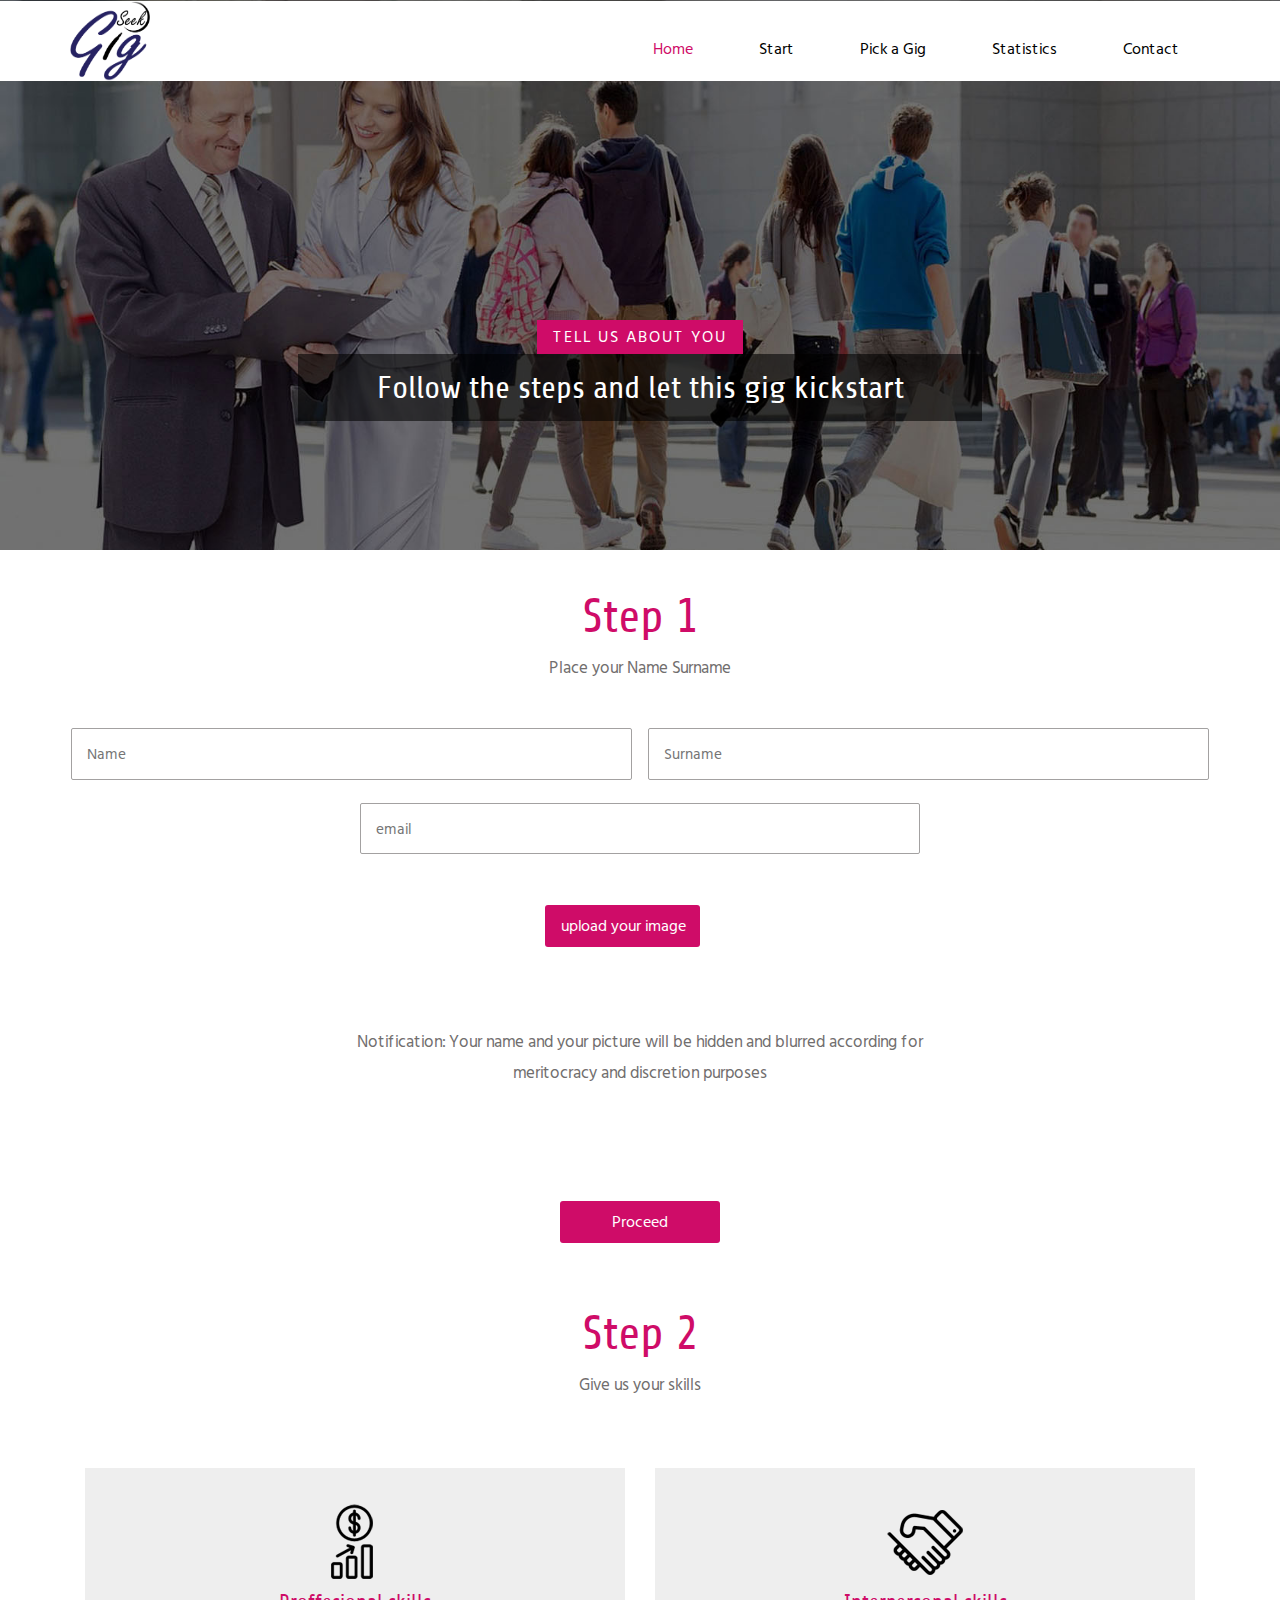
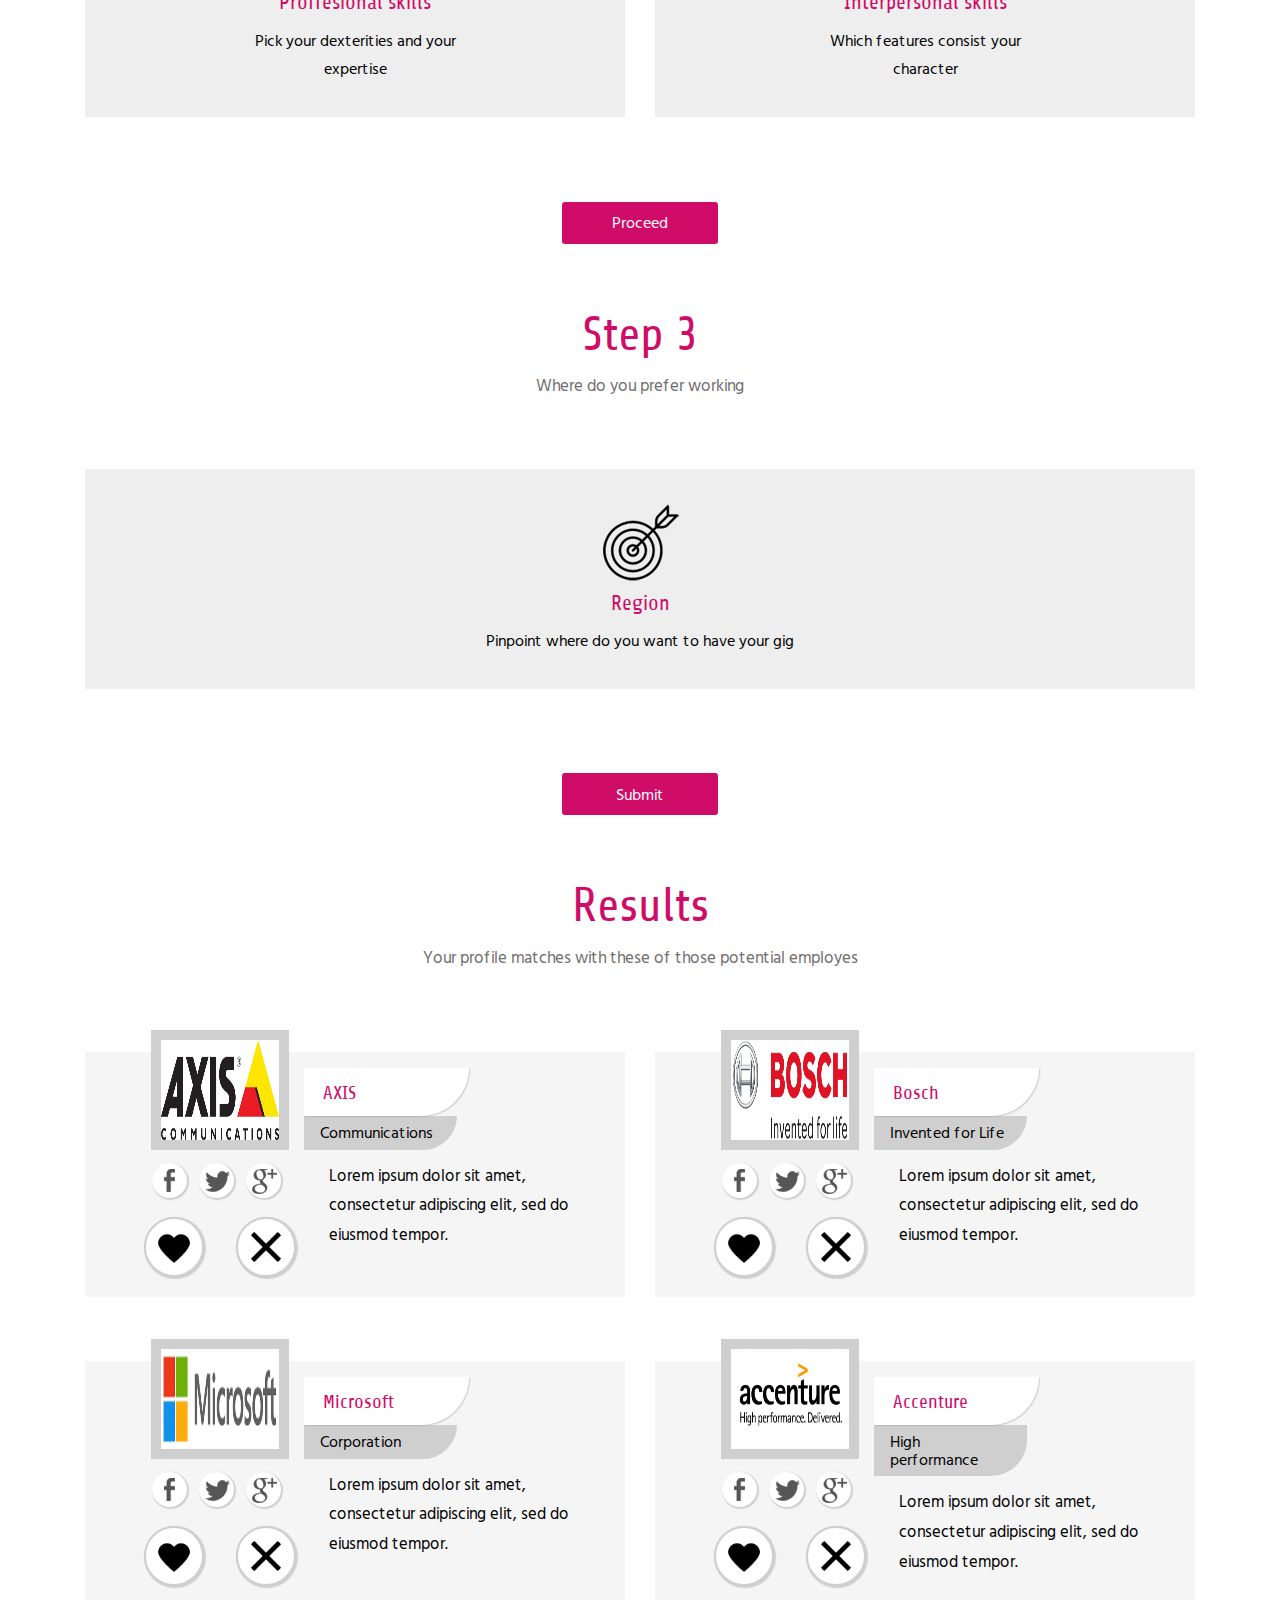
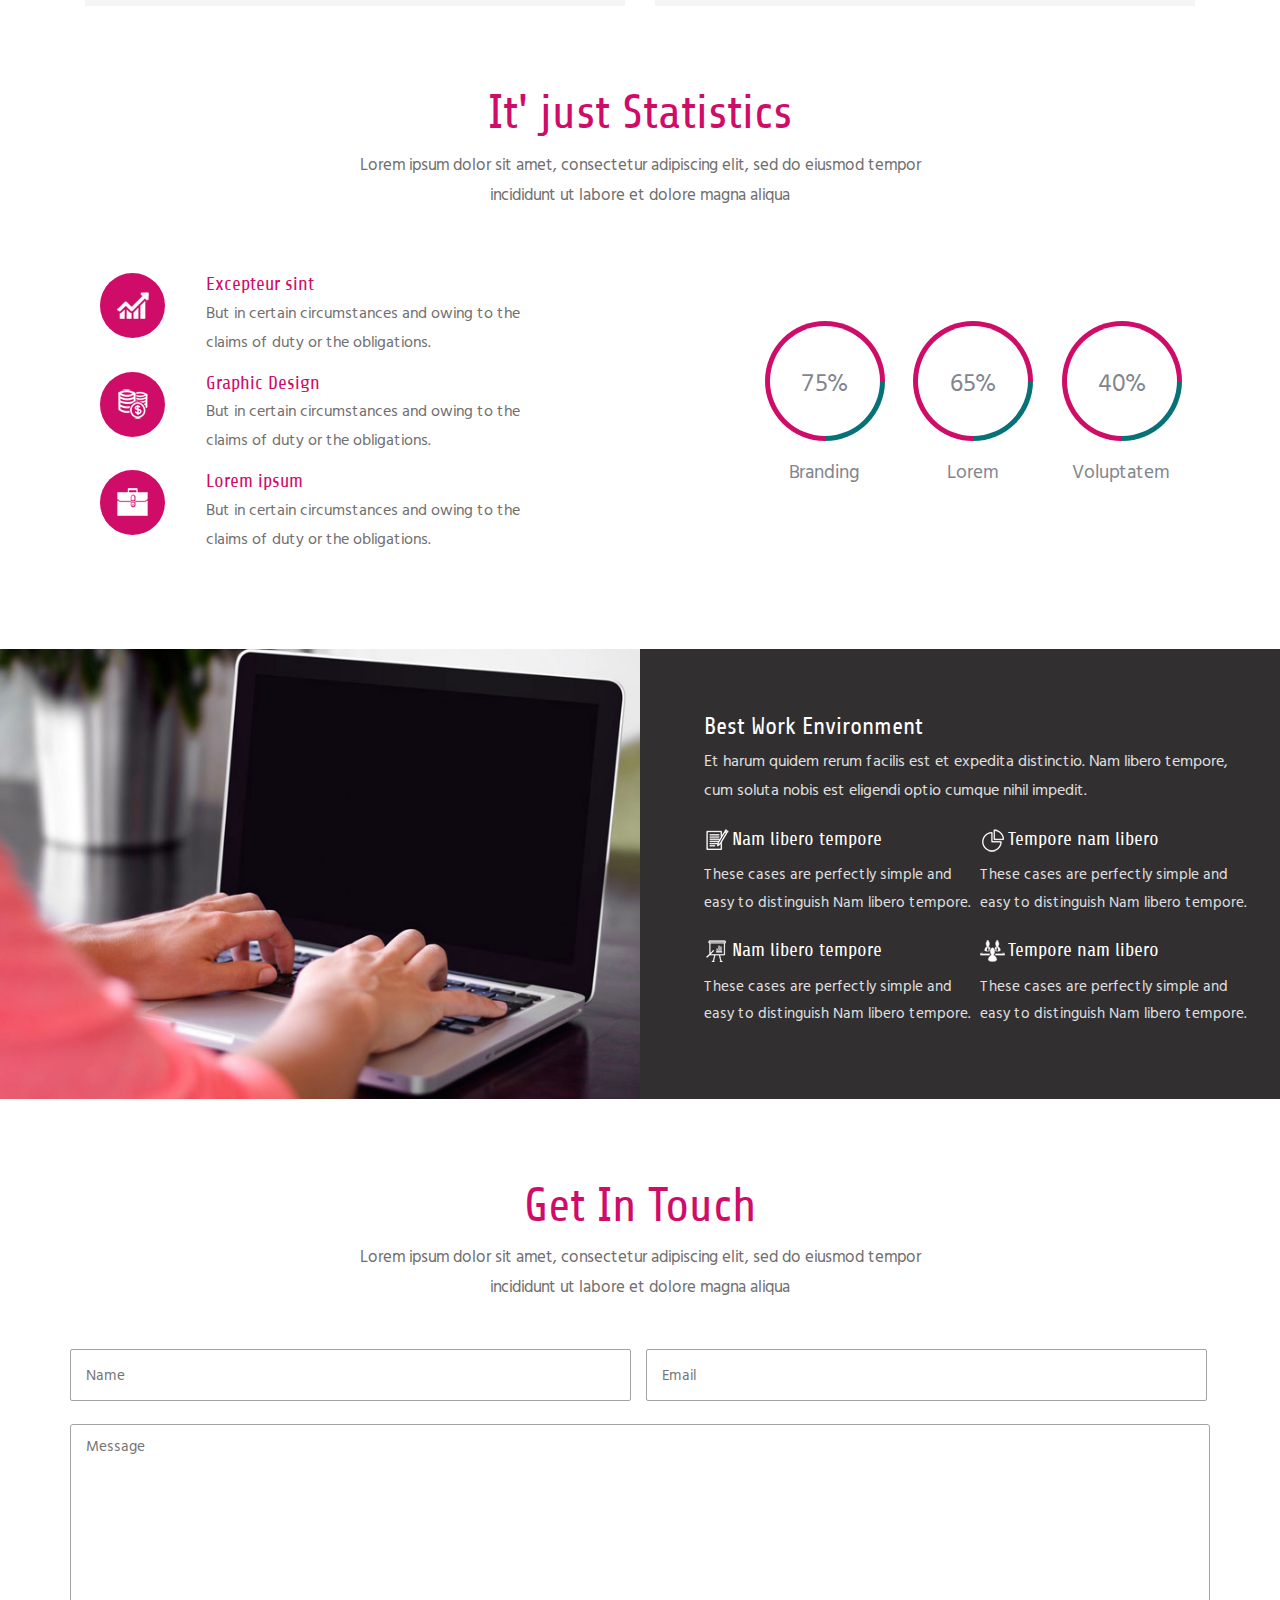
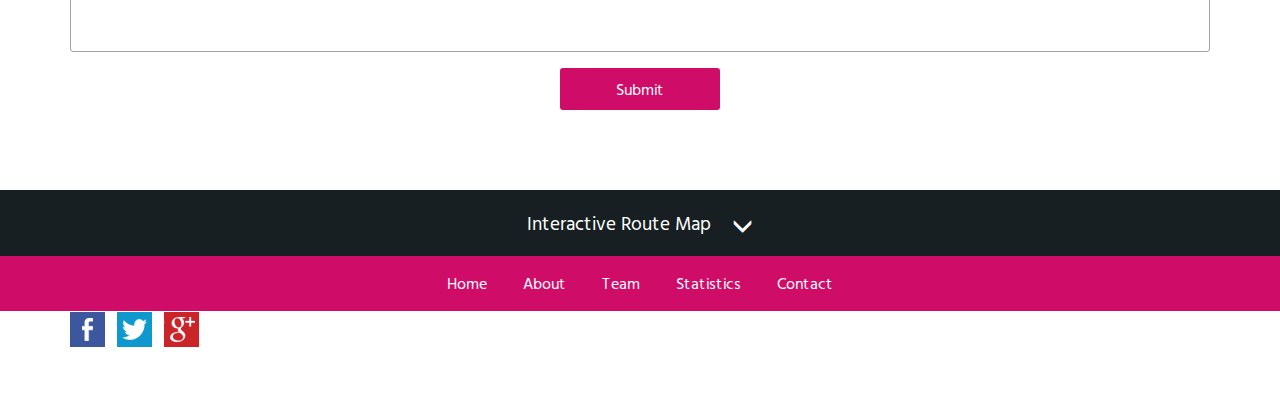
==== commit 6255cb31: "final version" ====
--- a/user.html
+++ b/user.html
@@ -37,19 +37,19 @@
 </head>
 <body>
 <!--header strat here-->
-<div class="header" id="home">
+<div style="padding:0px;" class="header" id="home">
 	<div class="container">
 	  <div class="header-main">
 	     <div class="logo">
-		    <h1><a href="index.html"><span class="logo-clr">G</span>IGSEEK</a>		 </h1>
+		    <img style="width:80px; height:80px;" src="images/TransparentLogoFinalFinal.png" alt="">	 
 	     </div>
-	     <div class="top-nav">
-		 	 <span class="menu"> <img src="images/icon.png" alt=""></span>	
+	     <div style='padding-top: 28px;' class="top-nav">
+		 	 <span class="menu"> <img src="images/TransparentLogoFinal.png" alt=""></span>	
 		      <nav class="cl-effect-1" id="cl-effect-1">		   		       											
 					<ul class="res">
 						<li><a href="#home" class="scroll active">Home</a></li>
-						<li><a href="#about" class="scroll">About</a></li>
-						<li><a href="#team" class="scroll">Team</a></li>
+						<li><a href="#about" class="scroll">Start</a></li>
+						<li><a href="#team" class="scroll">Pick a Gig</a></li>
 						<li><a href="#gallery" class="scroll">Statistics</a></li>	
 						<li><a href="#contact" class="scroll">Contact</a></li>						
 					</ul>
@@ -82,7 +82,7 @@
 </div>
 <!--banner end here-->
 <!--about start here-->
-<div class="about-w3l" id="about">
+<div style=' padding: 0; margin-top: 40px;' class="about-w3l" id="about">
 	<div class="container">
 		<div class="about-main-w3l">
 			<div style='min-height: 350px;' class="about-top-w3l">
@@ -94,8 +94,19 @@
 			  		 <input type="text" class="no-mar" placeholder="Surname" name="Surname" required>
 
 			  		 <input type="text" class="no-mar" placeholder="email" name="email" required>
+			  			
+			  				<div style='margin-top: 3%; margin-bottom: 7%;' class='col-md-12'>
+			  				
+			  			
+					  				 <input style='display:inline-block; margin-right: 35px;' type="submit"  class='nextstep' value="upload your image">
+						  			
+							</div>
+							<p>Notification: Your name and your picture will be hidden and blurred according for meritocracy and discretion purposes</p>
 			  		
-			  		<input type="submit"  class='nextstep' value="Proceed">
+
+
+
+			  		<input style='margin-top: 10%;' type="submit"  class='nextstep' value="Proceed">
 			  	</form>
 			  </div>
 			   
@@ -165,7 +176,7 @@
 </div>
 <!--about end here-->
 <!--team start here-->
-<div class="team" id="team">
+<div style='padding:0em; ' class="team" id="team">
 	<div class="container">
 		<div class="team-main">
 			  <div class="team-top">
@@ -182,6 +193,15 @@
 				  				<li><a href="#" class="tw"><span class="team-icon"> </span> </a></li>
 				  				<li><a href="#" class="g"><span class="team-icon"> </span> </a></li>
 				  			</ul>
+				  			<ul style=' padding:0.8em 0em 0em 0em; list-style: none;text-align: center;'>
+				  				<li style='display: inline-block;' >
+
+				  				   <img  class='like' id='linktomouseoverlike'  style="border:2px solid #D0CFCF; padding: 9px;" src="images/like.png"  alt="">
+				  				  
+								   
+				  				</li>
+				  				<li style='display: inline-block; margin-left: 13%;'><img   style="border:2px solid #D0CFCF; padding: 9px;" class='xbutton' src="images/xbutton.png" alt=""></li>
+				  			</ul>
 				  		</div>
 				  		<div class="team-text">
 				  			<h3>AXIS</h3>
@@ -199,6 +219,15 @@
 				  				<li><a href="#" class="fa"><span class="team-icon"> </span> </a></li>
 				  				<li><a href="#" class="tw"><span class="team-icon"> </span> </a></li>
 				  				<li><a href="#" class="g"><span class="team-icon"> </span> </a></li>
+				  			</ul>
+				  			<ul style=' padding:0.8em 0em 0em 0em; list-style: none;text-align: center;'>
+				  				<li style='display: inline-block;' >
+
+				  				   <img  class='like' id='linktomouseoverlike'  style="border:2px solid #D0CFCF; padding: 9px;" src="images/like.png"  alt="">
+				  				  
+								   
+				  				</li>
+				  				<li style='display: inline-block; margin-left: 13%;'><img   style="border:2px solid #D0CFCF; padding: 9px;" class='xbutton' src="images/xbutton.png" alt=""></li>
 				  			</ul>
 				  		</div>
 				  		<div class="team-text">
@@ -220,6 +249,16 @@
 				  				<li><a href="#" class="fa"><span class="team-icon"> </span> </a></li>
 				  				<li><a href="#" class="tw"><span class="team-icon"> </span> </a></li>
 				  				<li><a href="#" class="g"><span class="team-icon"> </span> </a></li>
+
+				  			</ul>
+				  			<ul style=' padding:0.8em 0em 0em 0em; list-style: none;text-align: center;'>
+				  				<li style='display: inline-block;' >
+
+				  				   <img  class='like' id='linktomouseoverlike'  style="border:2px solid #D0CFCF; padding: 9px;" src="images/like.png"  alt="">
+				  				  
+								   
+				  				</li>
+				  				<li style='display: inline-block; margin-left: 13%;'><img   style="border:2px solid #D0CFCF; padding: 9px;" class='xbutton' src="images/xbutton.png" alt=""></li>
 				  			</ul>
 				  		</div>
 				  		<div class="team-text">
@@ -238,6 +277,16 @@
 				  				<li><a href="#" class="fa"><span class="team-icon"> </span> </a></li>
 				  				<li><a href="#" class="tw"><span class="team-icon"> </span> </a></li>
 				  				<li><a href="#" class="g"><span class="team-icon"> </span> </a></li>
+				  			</ul>
+
+				  			<ul style=' padding:0.8em 0em 0em 0em; list-style: none;text-align: center;'>
+				  				<li style='display: inline-block;' >
+
+				  				   <img  class='like' id='linktomouseoverlike'  style="border:2px solid #D0CFCF; padding: 9px;" src="images/like.png"  alt="">
+				  				  
+								   
+				  				</li>
+				  				<li style='display: inline-block; margin-left: 13%;'><img   style="border:2px solid #D0CFCF; padding: 9px;" class='xbutton' src="images/xbutton.png" alt=""></li>
 				  			</ul>
 				  		</div>
 				  		<div class="team-text">
--- a/css/style.css
+++ b/css/style.css
@@ -192,6 +192,7 @@
     border: 2px solid #EEEEEE;
 }
 .about-grid-main:hover{
+  cursor:pointer;
 	border: 2px solid #000;
 	border-radius: 5px;
 	transition: 0.5s all;
@@ -276,6 +277,10 @@
     border-radius: 50px;
     box-shadow: 1px 1px 1px 1px rgba(153, 153, 153, 0.41)
 }
+
+
+
+
 .team-img ul.team-mem li a.fa {
     background-position: 12px 5px;
 }
@@ -1134,6 +1139,49 @@
 	text-indent: 100%;
 	background: url(../images/top_mover.png) no-repeat 0px 0px;
 }
+
+
+.like{
+  display: inline-block;border: 2px solid white;padding: 9px;width: 60px;height: 60px;border-radius: 50px;box-shadow: 1px 1px 1px 1px rgba(153, 153, 153, 0.41);
+  transition: 0.5s all;
+  -webkit-transition: 0.5s all;
+  -moz-transition: 0.5s all;
+  -o-transition: 0.5s all;
+  cursor:pointer;
+
+  
+
+}
+
+
+.like:hover{
+  border: 2px solid #46a346;
+  background-color: #46a346;
+  
+
+
+
+}
+
+.xbutton{
+   display: inline-block;border: 2px solid white;padding: 9px;width: 60px;height: 60px;border-radius: 50px;box-shadow: 1px 1px 1px 1px rgba(153, 153, 153, 0.41);
+  transition: 0.5s all;
+  -webkit-transition: 0.5s all;
+  -moz-transition: 0.5s all;
+  -o-transition: 0.5s all;
+  cursor:pointer;
+}
+
+.xbutton:hover{
+  
+  border: 2px solid #ff1919;
+  background-color: #ff1919;
+
+
+
+}
+}
+
 /*--footer nav end here--*/
 /*--copyrights start here--*/
 .copy-right {
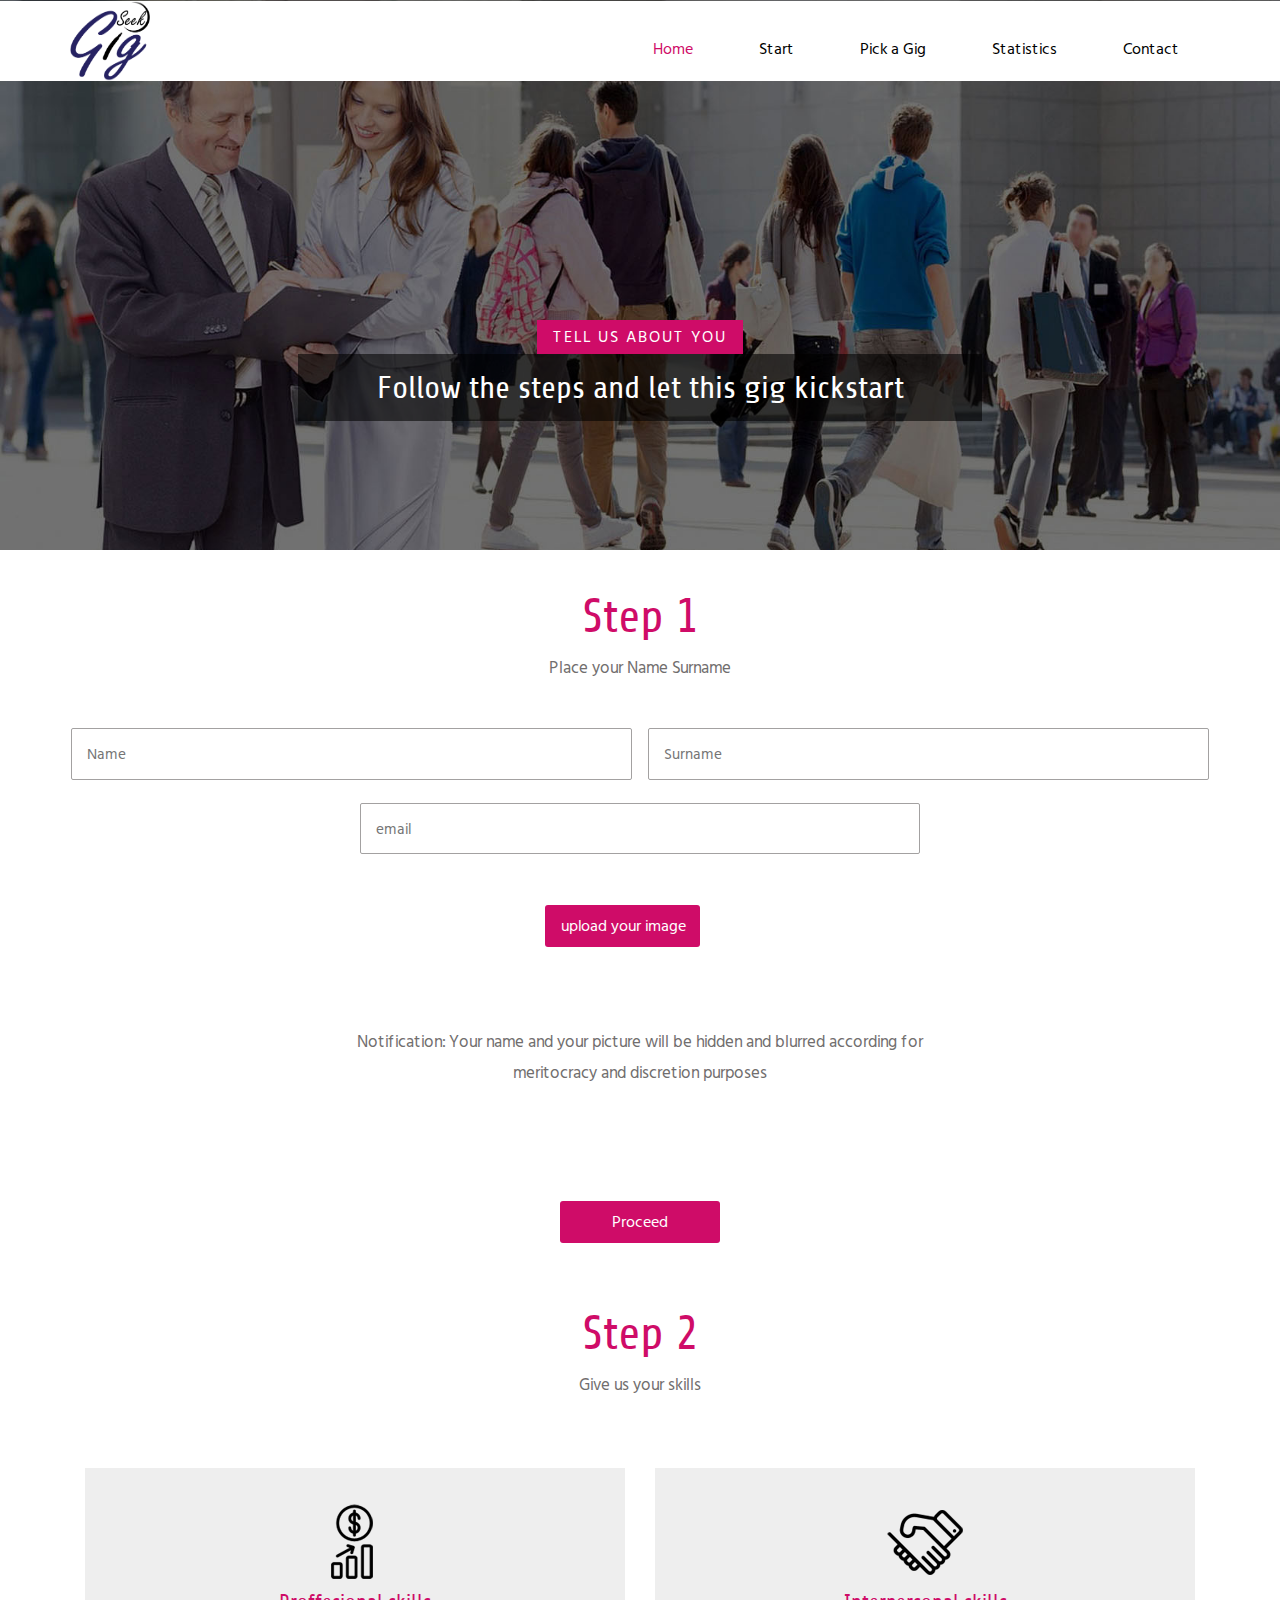
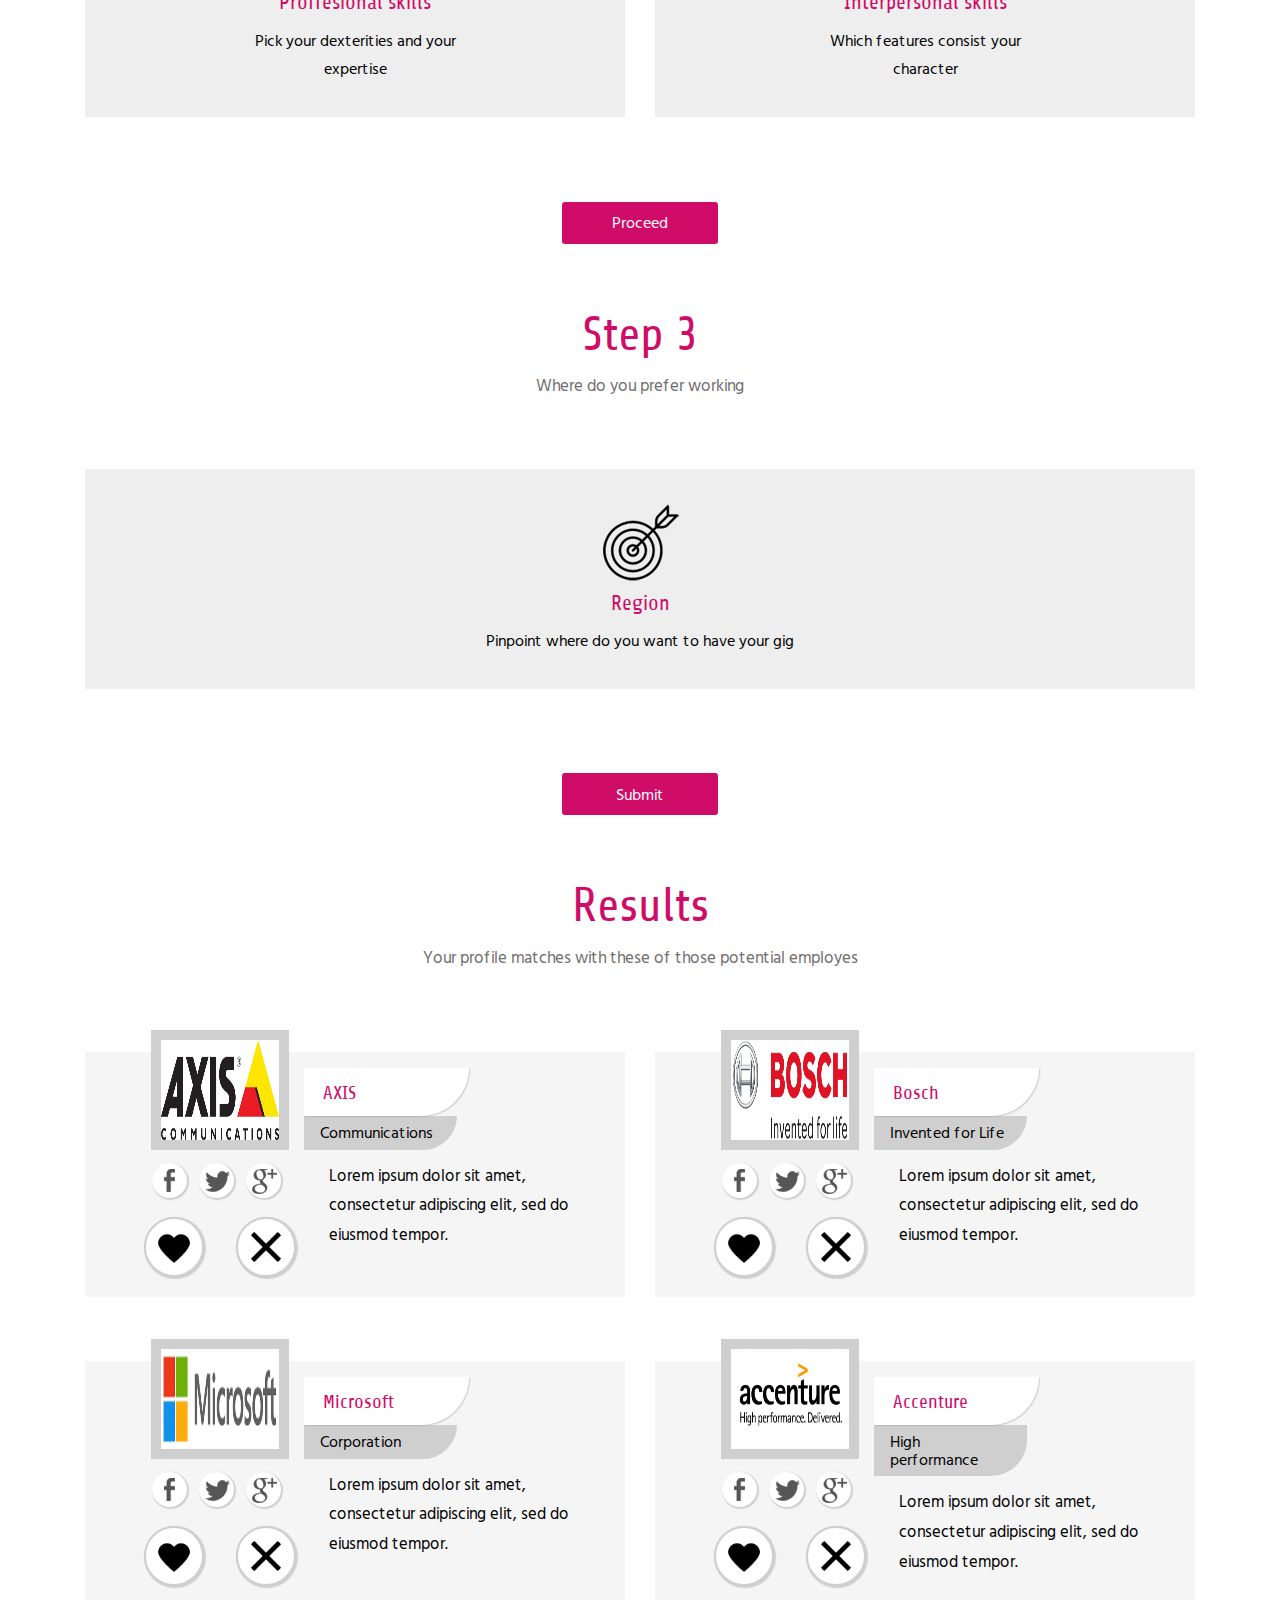
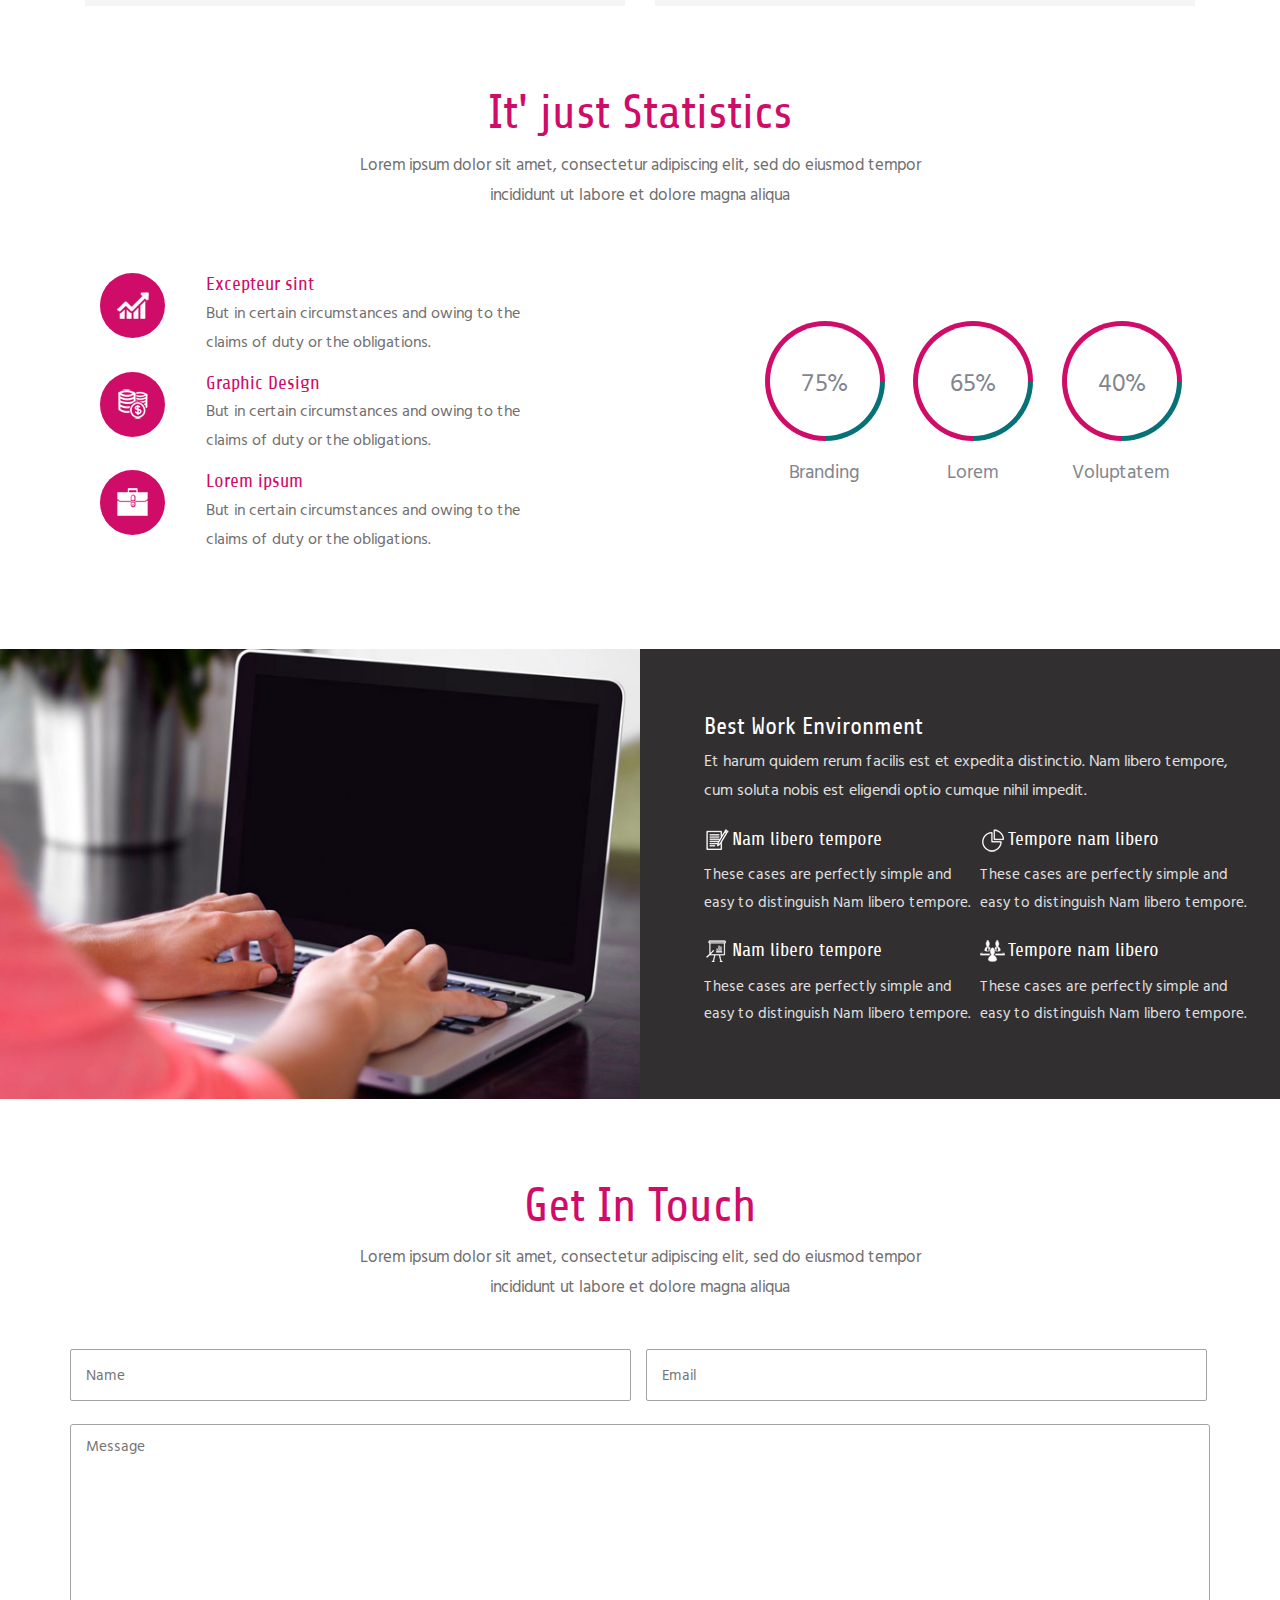
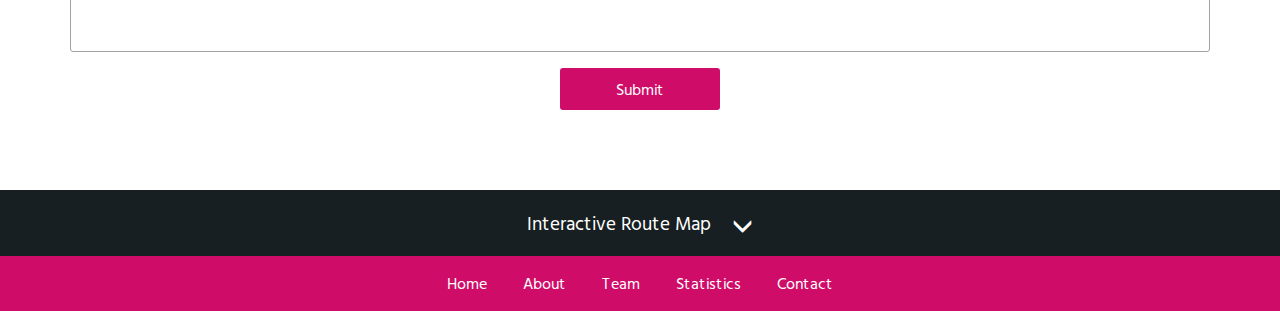
==== commit 62872f90: "Update user.html" ====
--- a/user.html
+++ b/user.html
@@ -565,23 +565,7 @@
 <!--footer nav end here--> 
 <!--copy rights start here-->
 <div class="copy-right">
-	<div class="container">
-		 <div class="copy-rights-main">		
-		 	       <ul class="ftr-icons">
-					<li><a href="#"><span class="fa"> </span>
-						<div class="tooltip"><span>Facebook</span></div>
-					</a></li>
-					<li><a href="#"><span class="tw"> </span>
-						<div class="tooltip"><span>Twitter</span></div>
-					</a></li>
-					<li><a href="#"><span class="g"> </span>
-						<div class="tooltip"><span>Google</span></div>
-					</a></li>
-				  </ul>
- 	
-		 		  <p>Copyright &copy; 2016.HackTeam. Gigseek</p>		 	
-    	 </div>
-    </div>
+	
      <script type="text/javascript">
 										$(document).ready(function() {
 											/*
@@ -602,4 +586,4 @@
 </div>
 <!--copy right end here-->
 </body>
-</html>+</html>
